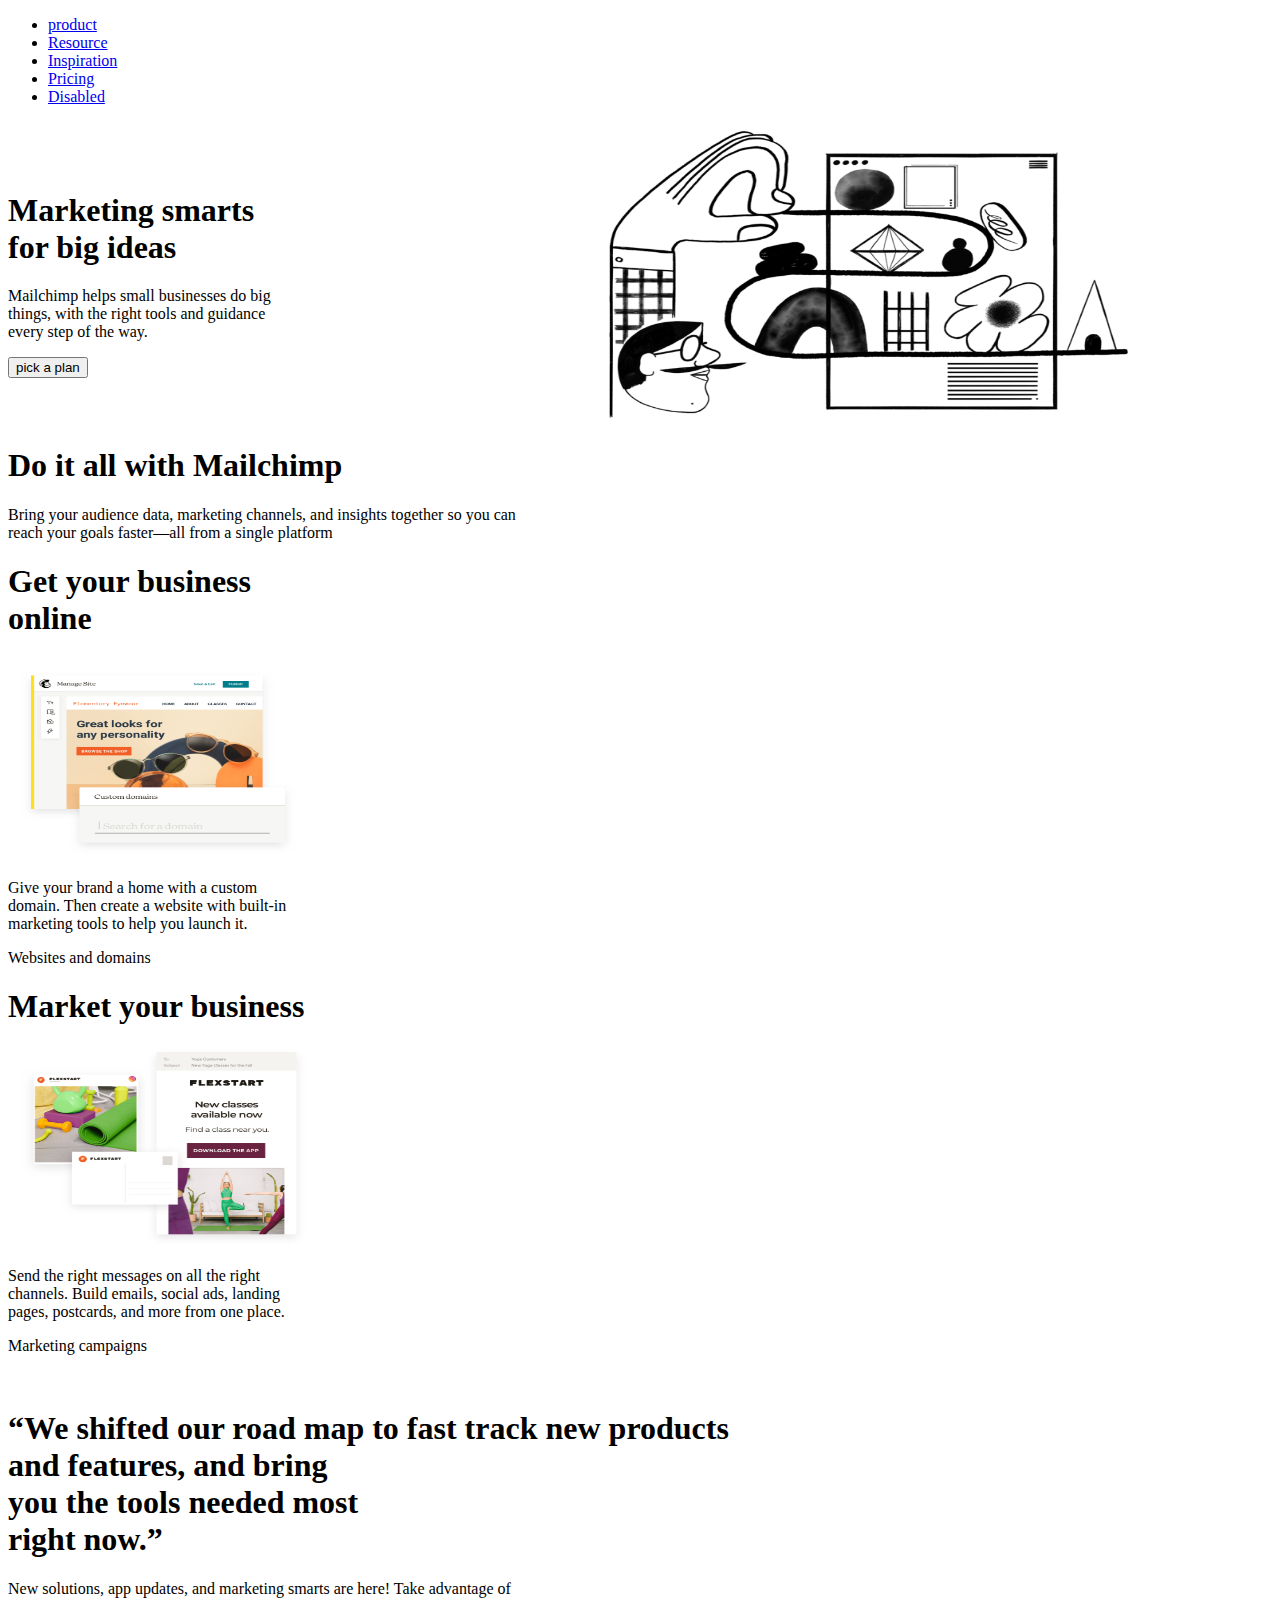
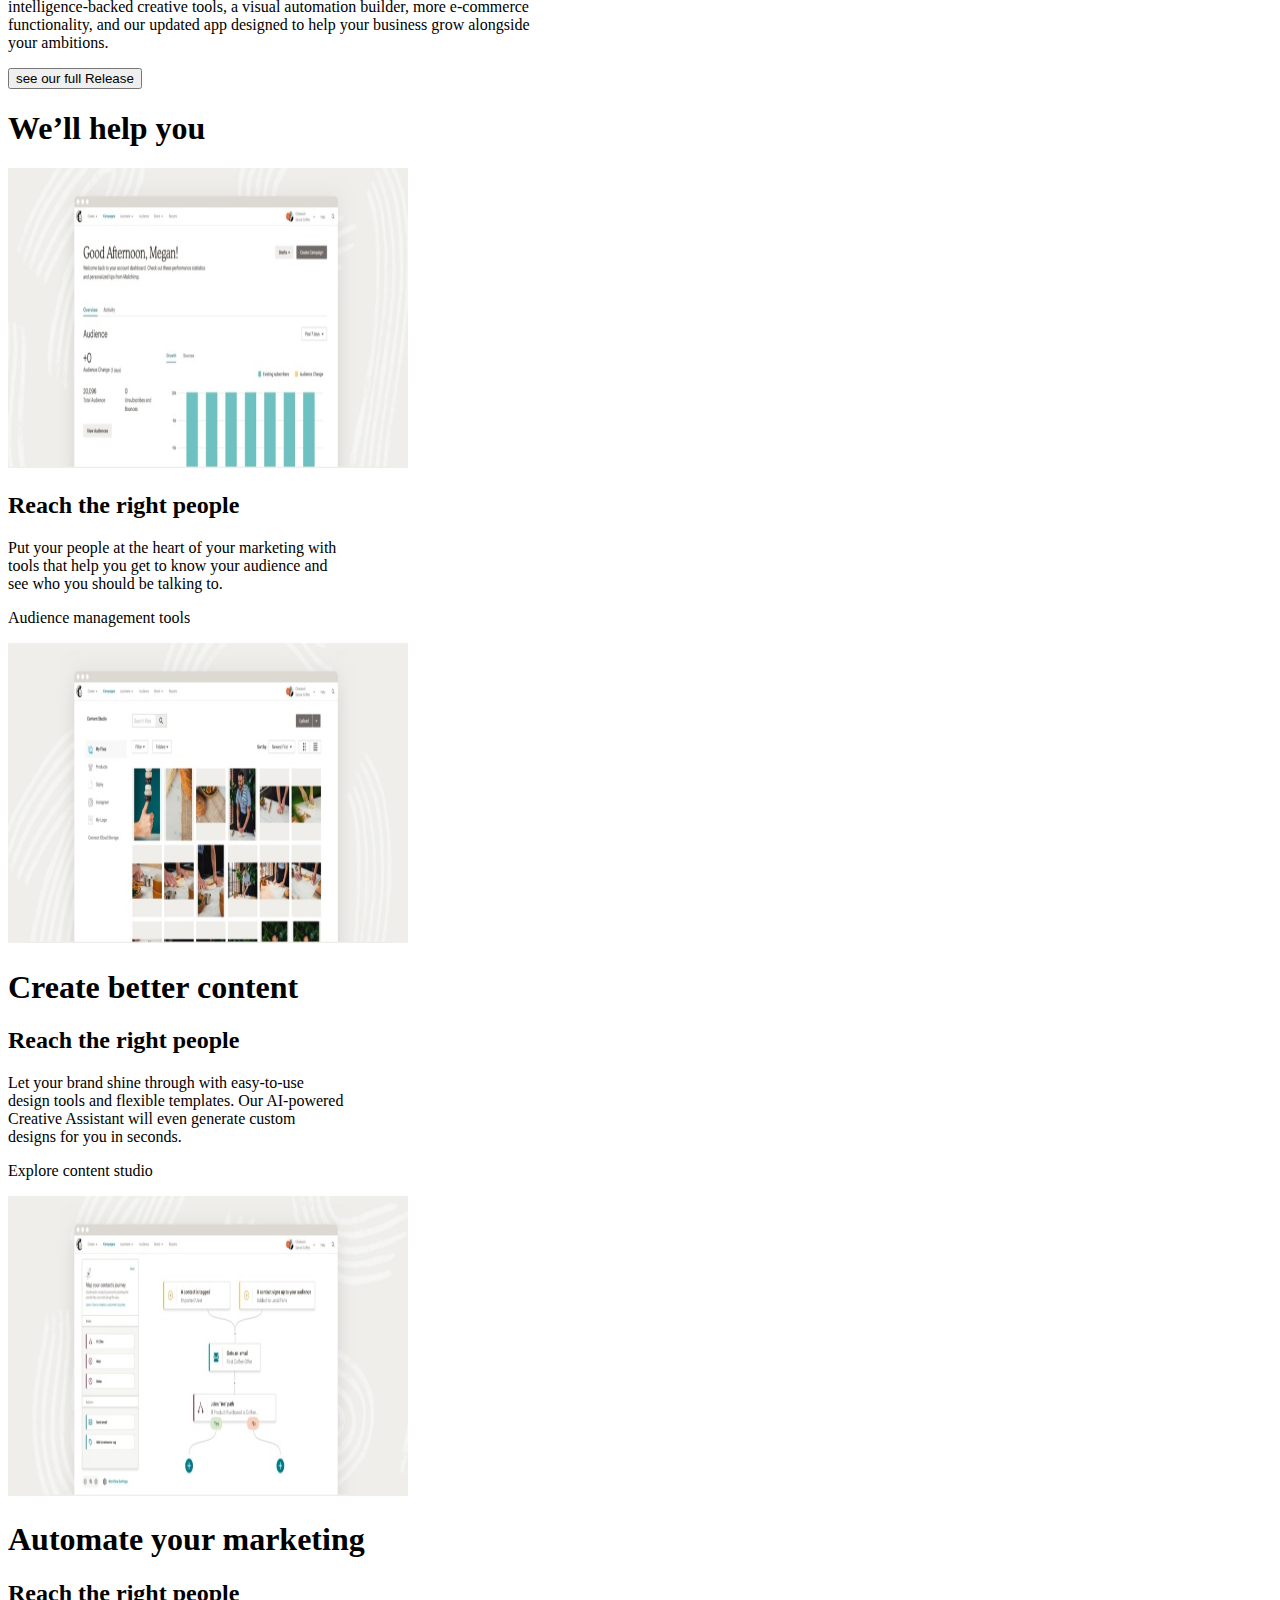
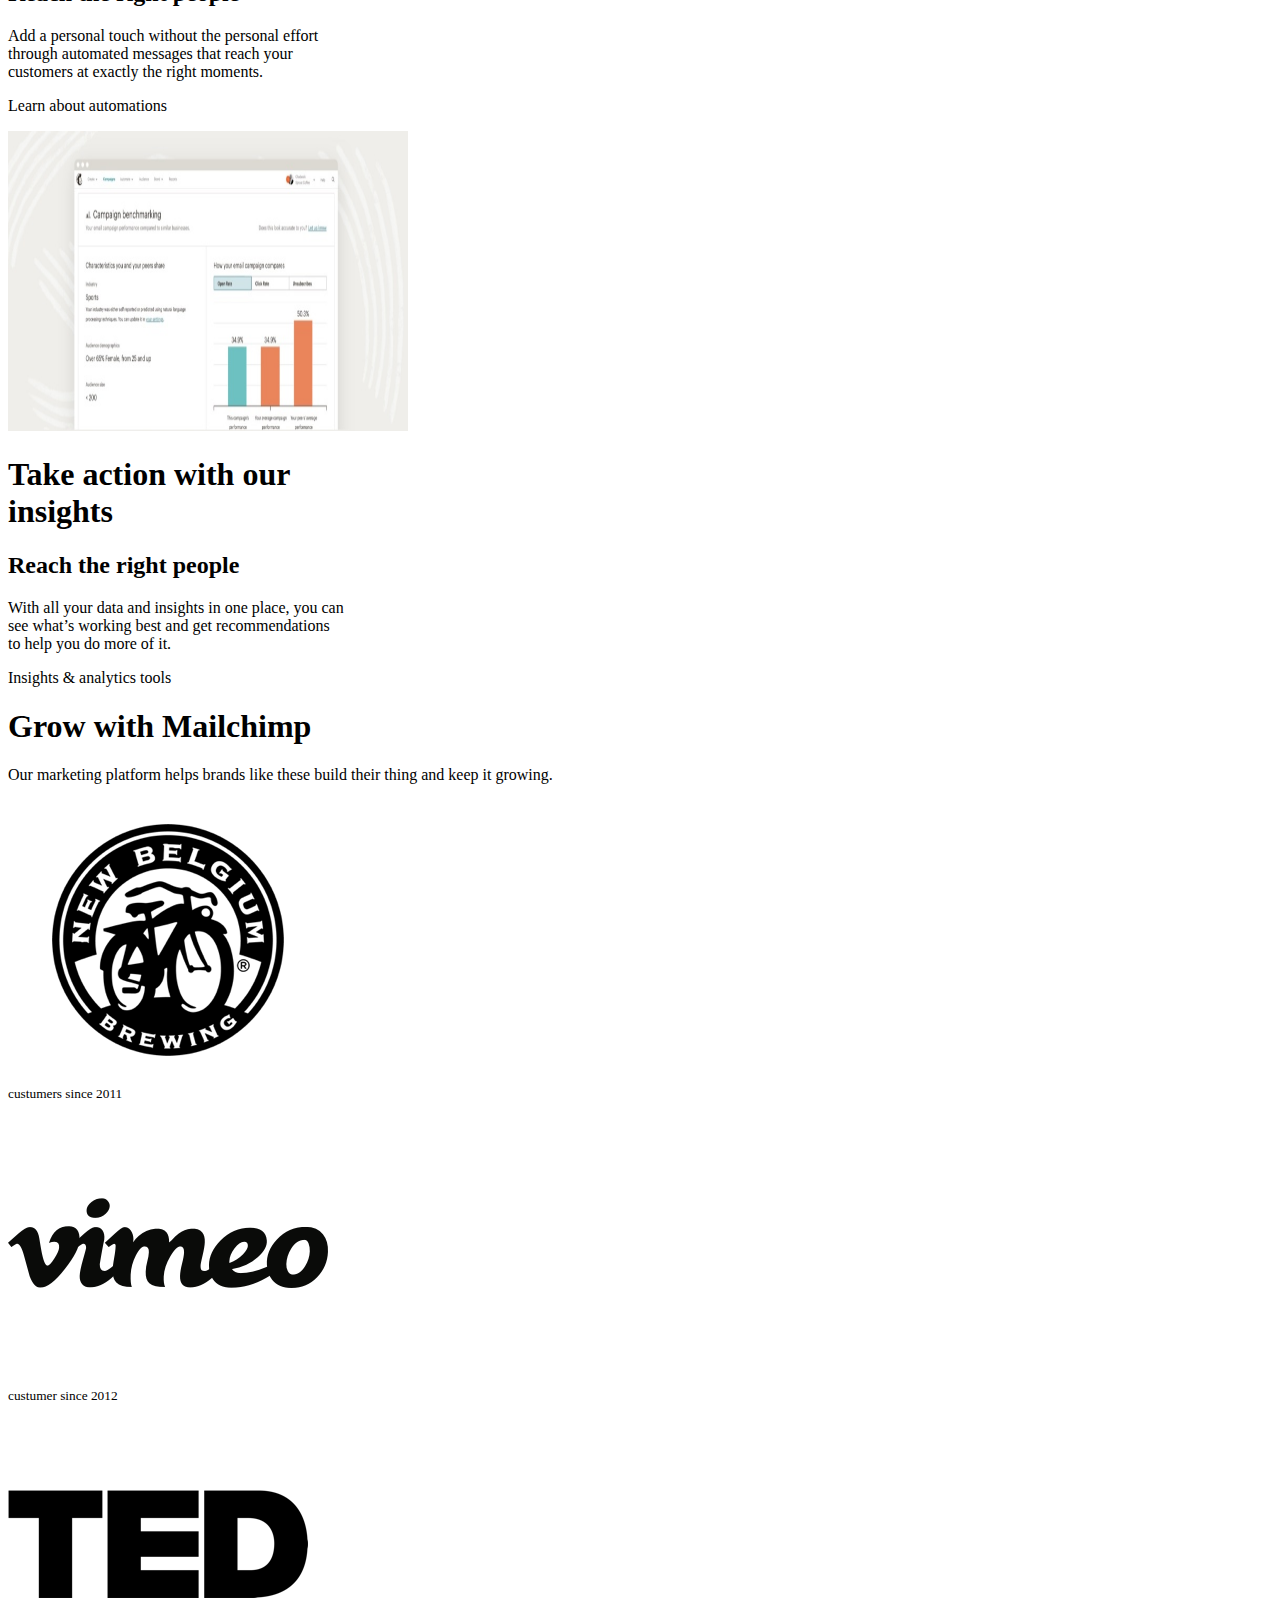
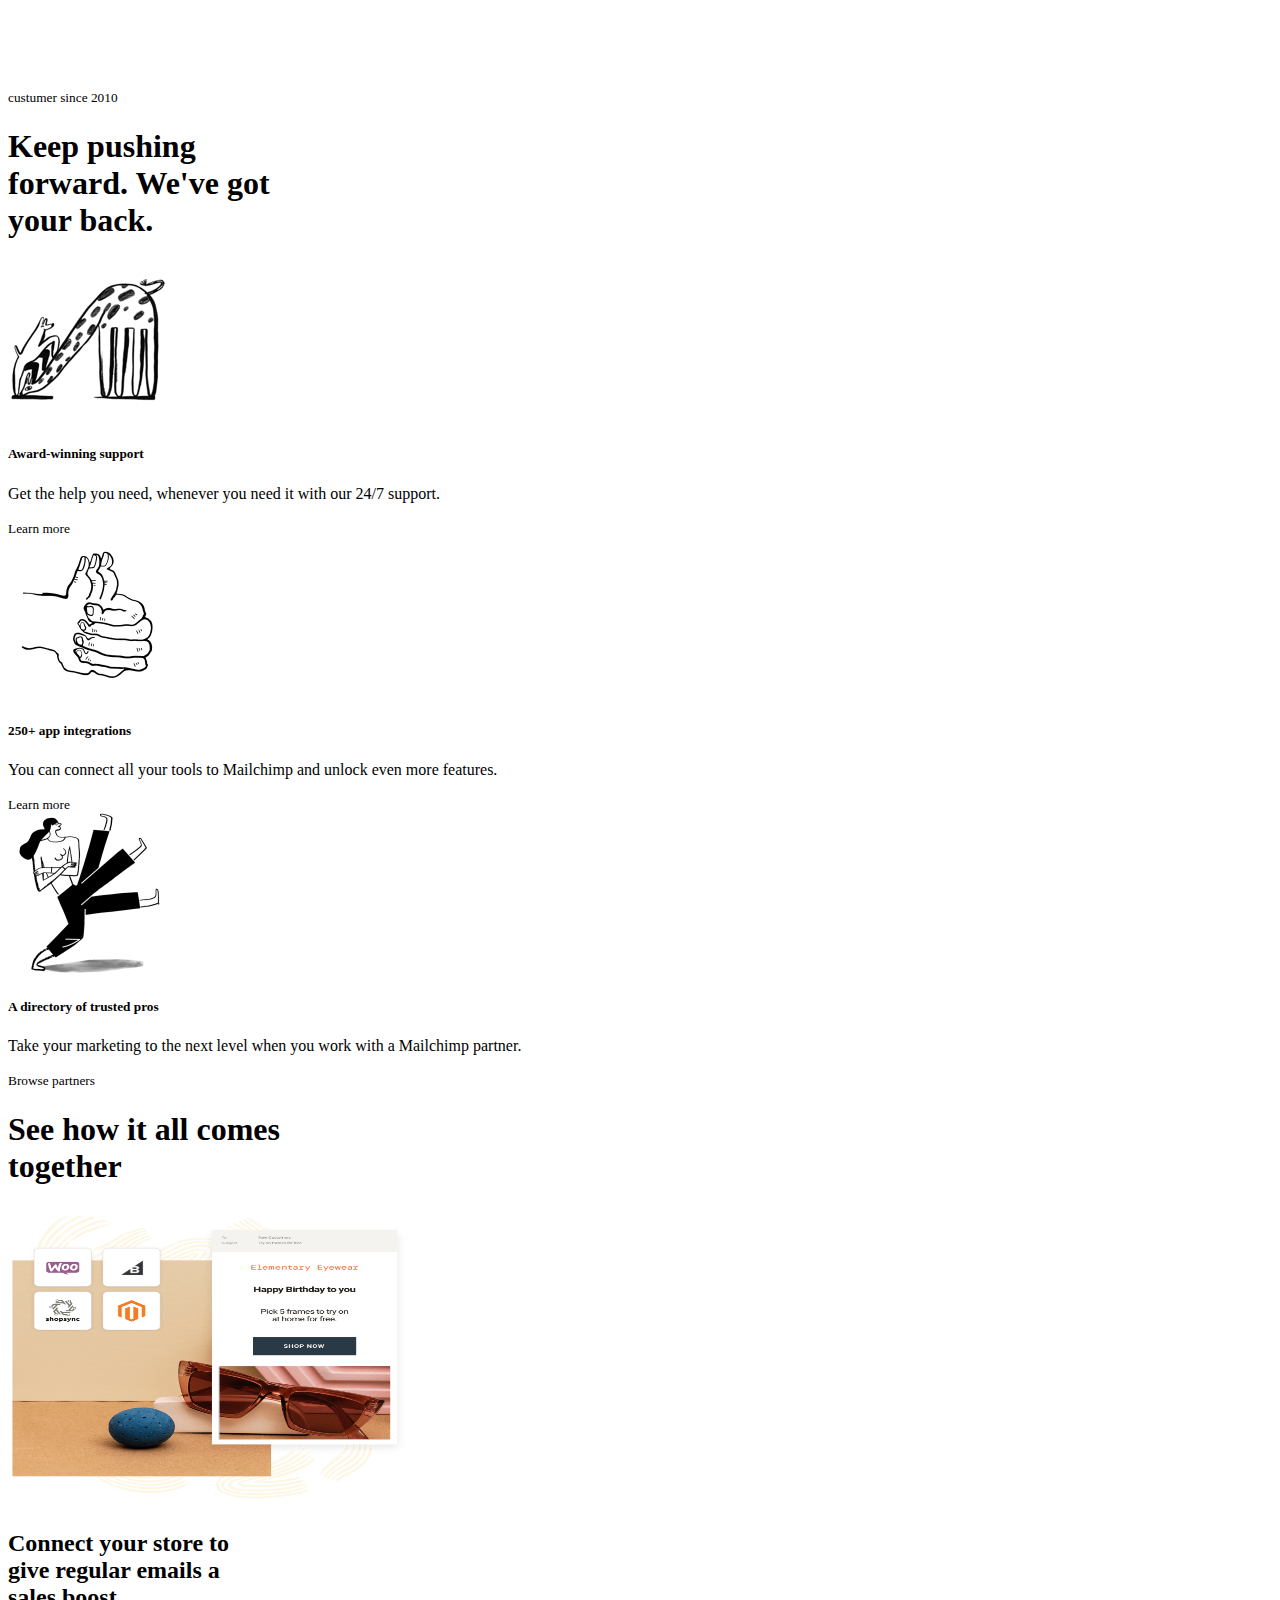
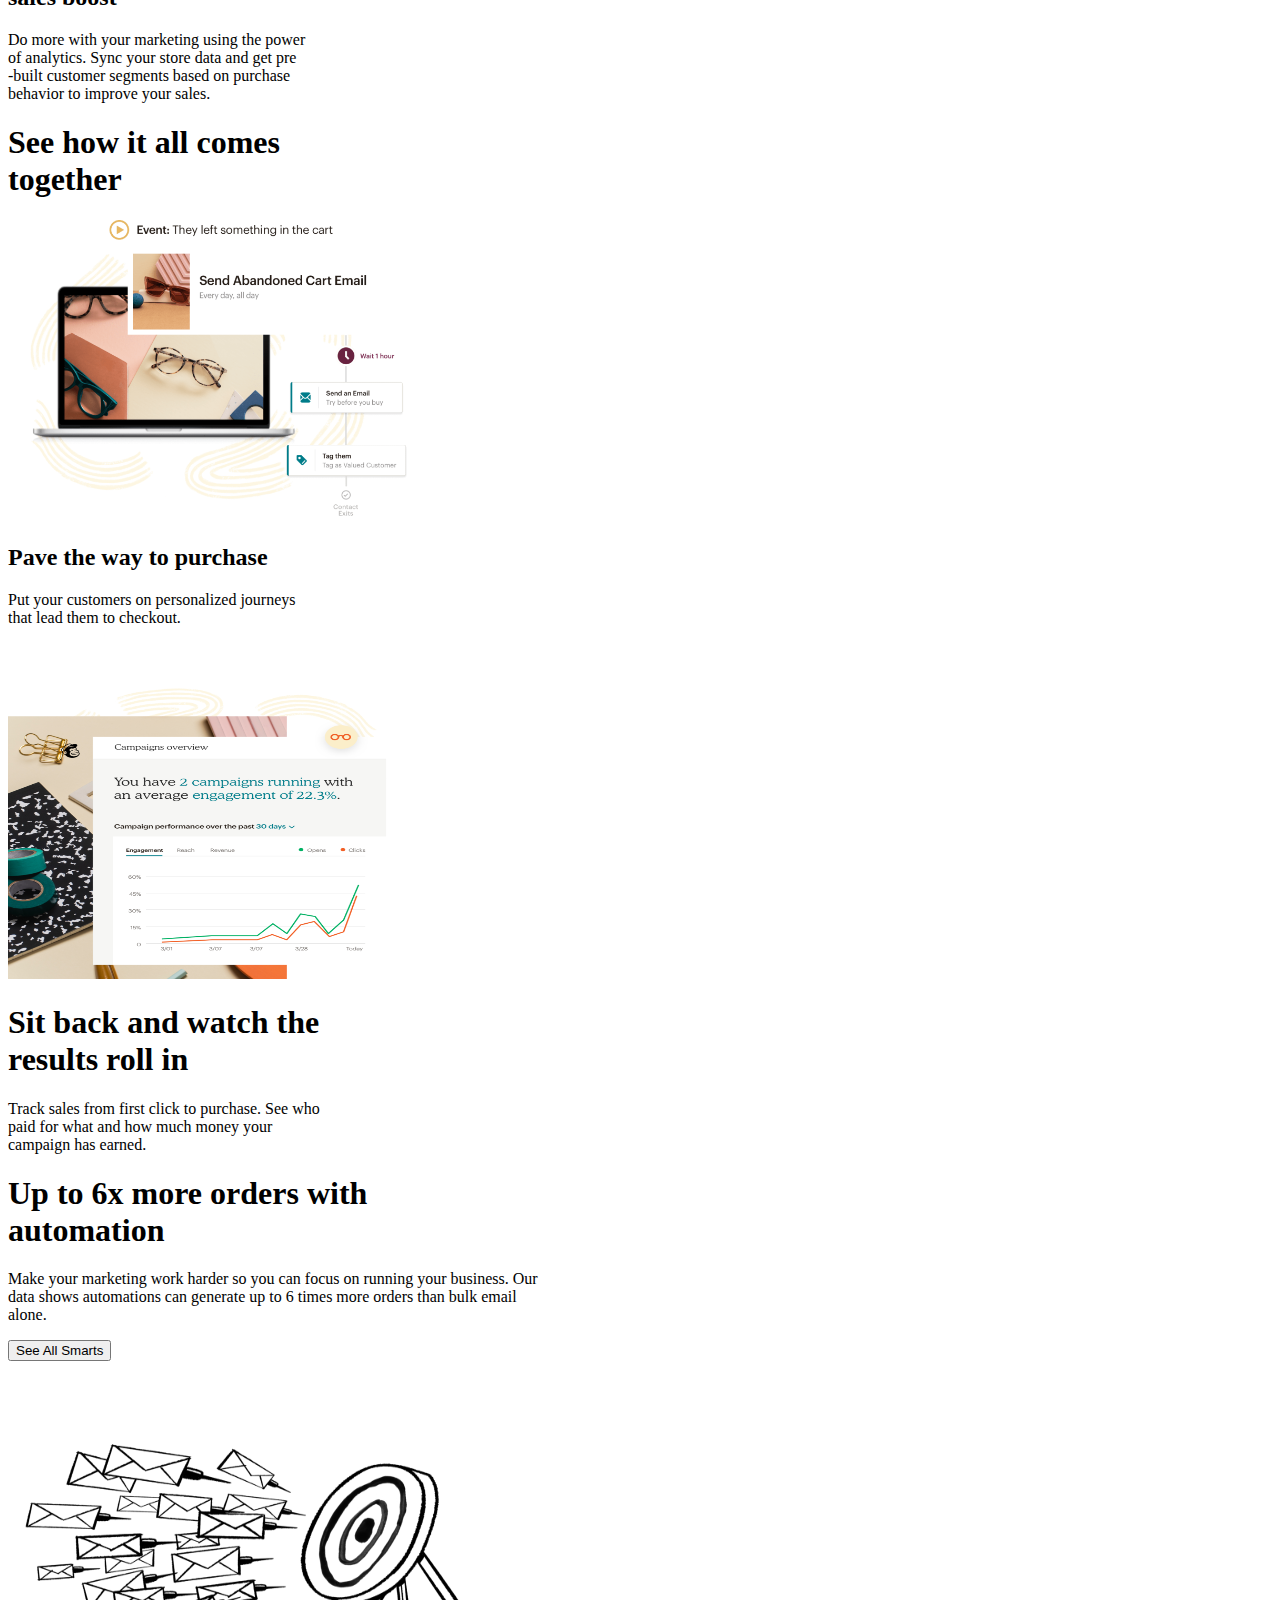
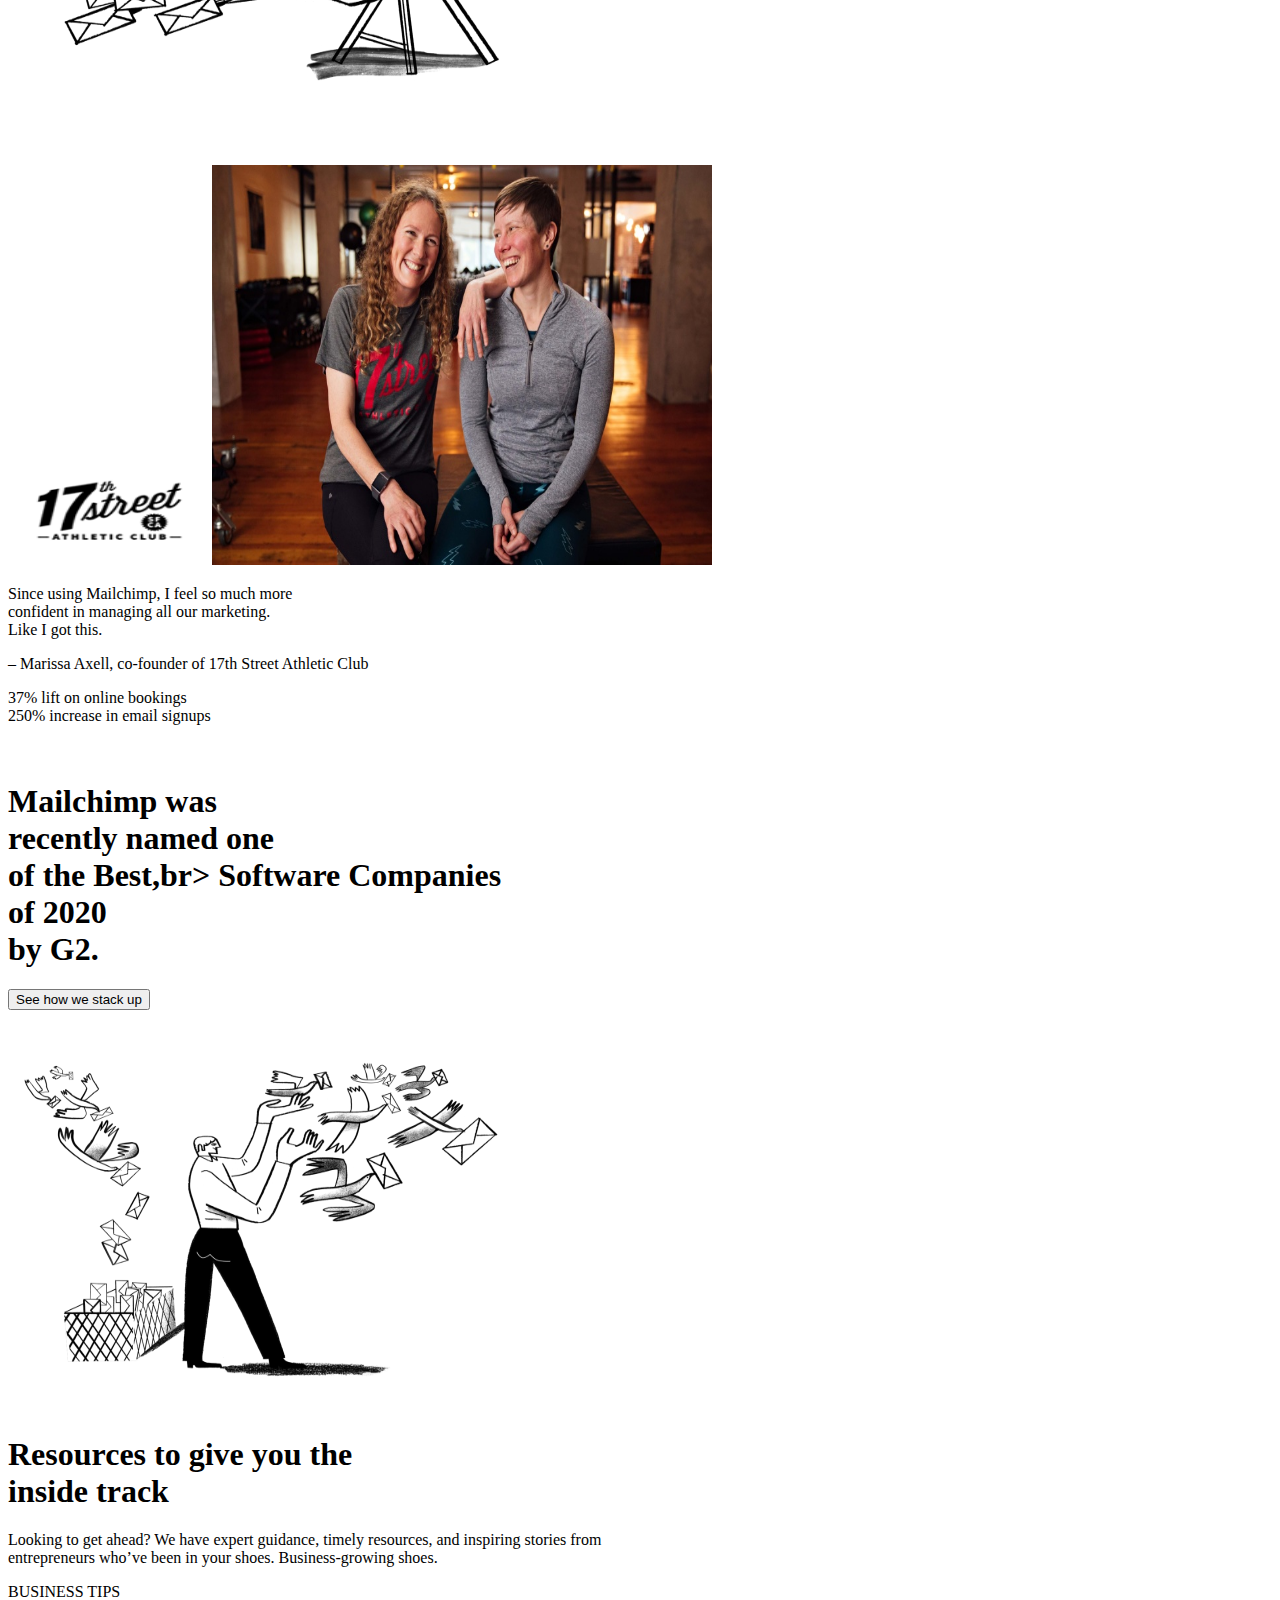
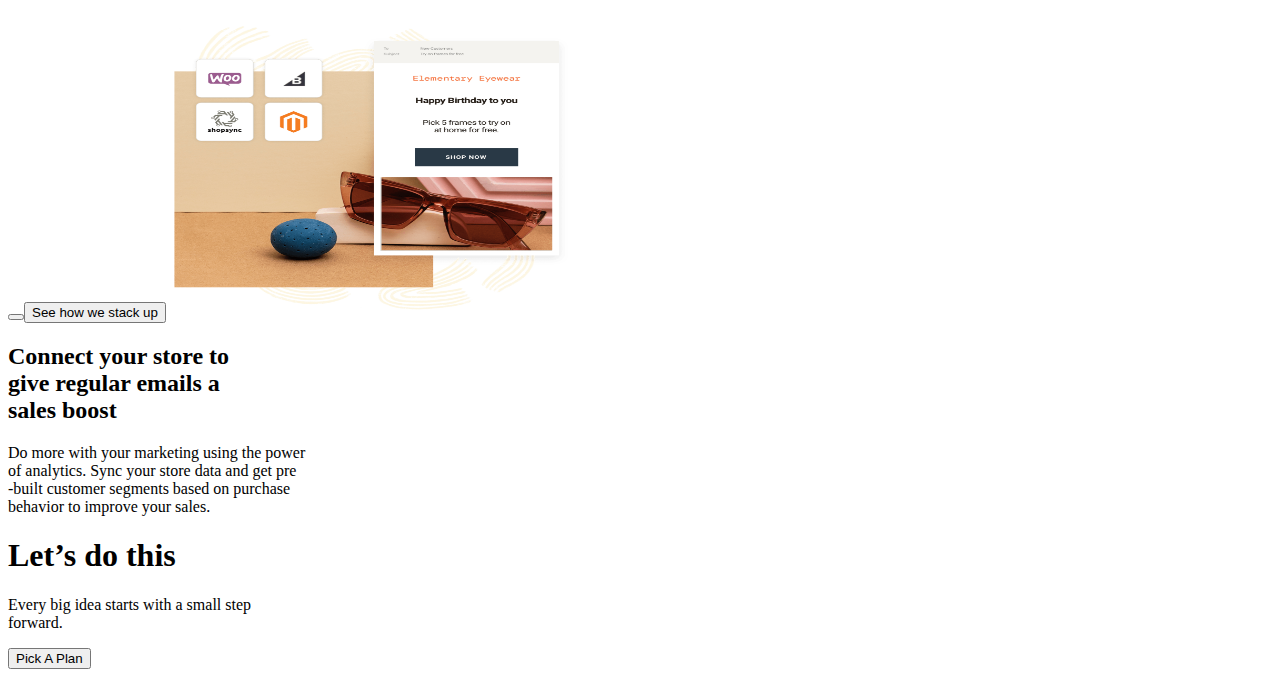
==== cute.html @ 7e8766d4 "initial commit" ====
<!DOCTYPE html>
<html lang="en">
<head>
  <meta charset="UTF-8">
  <meta name="viewport" content="width=device-width, initial-scale=1.0">
  <title>mailchimp</title>
  <link rel="stylesheet" href="style.css">
  <link rel="stylesheet" href="https://cdn.jsdelivr.net/npm/bootstrap@4.5.3/dist/css/bootstrap.min.css" integrity="sha384-TX8t27EcRE3e/ihU7zmQxVncDAy5uIKz4rEkgIXeMed4M0jlfIDPvg6uqKI2xXr2" crossorigin="anonymous">
</head>
<body><ul class="nav">
  <li class="nav-item">
    <a class="nav-link" href="#">product</a>
  </li>
  <li class="nav-item">
    <a class="nav-link" href="#">Resource</a>
  </li>
  <li class="nav-item">
    <a class="nav-link" href="#">Inspiration</a>
  </li>
  <li class="nav-item">
    <a class="nav-link" href="#">Pricing</a>
  </li>
  <li class="nav-item">
    <a class="nav-link disabled" href="#">Disabled</a>
  </li>
</ul>


  
<div class="jumbotron bg-warning marketing">
  
    <div class="market-content">
      <h1>Marketing smarts
        <br> for big ideas</h1>
        
      <p>Mailchimp helps small businesses do big<br>
         things, with the right tools and guidance<br>
          every step of the way.</p>
          <button type="button" class="btn btn-info">pick a plan</button>
    </div>

        <div class="market-img">
          <img src="./img/pic 1.png" width="300" height="200" class="float-rights">
        </div>
  
</div>

<div class="jumbotron text-center">
  <h1 class="display-4">Do it all with Mailchimp</h1>
  <p>Bring your audience data, marketing channels, and insights together so you can<br>
     reach your goals faster—all from a single platform</p>
 
</div>

<div class="jumbotron jumbotron-fluid">
  <div class="container">
    <h1 class="display-4">Get your business
      <br> online</h1>
      <img src="./img/pic3.png" width="300" height="200" class="float-right">
    <p>Give your brand a home with a custom<br>
     domain. Then create a website with built-in<br>
      marketing tools to help you launch it.</p>
      <p class="text-warning">Websites and domains</p>


  </div>
</div>

<div class="jumbotron jumbotron-fluid">
  <div class="container">
    <h1 class="display-4">Market your business </h1>
      <img src="./img/pic 4.png" width="300" height="200" class="float-right">
    <p>Send the right messages on all the right<br>
       channels. Build emails, social ads, landing<br>
        pages, postcards, and more from one place.</p>
      <p class="text-warning">Marketing campaigns</p>
      <br>

      <div class="jumbotron jumbotron-fluid text-center">
        <div class="container">
          <h1>“We shifted our road map
             to fast track new products<br>
              and features, and bring<br>
               you the tools needed most<br>
                right now.”</h1>
          <p>New solutions, app updates, and marketing smarts are here! Take advantage of<br> 
            intelligence-backed creative tools, a visual automation builder, more e-commerce<br>
             functionality, and our updated app designed to help your business grow alongside<br>
              your ambitions.</p>
              <button type="button" class="btn btn-info">see our full Release</button>
        </div>
      </div>

      <div class="jumbotron jumbotron-fluid">
        <div class="container">
          <h1 class="display-4">We’ll help you</h1>
          <img src="./img/pic5.jpg" width="400" height="300" class="float-left">
          <h2>Reach the right people</h2>
          <p>Put your people at the heart of your marketing with<br>
             tools that help you get to know your audience and<br>
              see who you should be talking to.</p>
              <p class="text-info">Audience management tools</p>
          
        </div>
      </div>

      

        <div class="jumbotron jumbotron-fluid">
          <div class="container">
            <img src="./img/pic7.jpg" width="400" height="300" class="float-left">
            <h1 class="display-4">Create better content</h1>
            
            <h2>Reach the right people</h2>
            <p>Let your brand shine through with easy-to-use<br>
               design tools and flexible templates. Our AI-powered<br> 
               Creative Assistant will even generate custom<br>
                designs for you in seconds.</p>
                <p class="text-info">Explore content studio</p>
            
          </div>
          </div>

          <div class="jumbotron jumbotron-fluid">
            <div class="container">
              <img src="./img/pic8.jpg" width="400" height="300" class="float-left">
              <h1 class="display-4">Automate your marketing</h1>
              
              <h2>Reach the right people</h2>
              <p>Add a personal touch without the personal effort<br> 
                through automated messages that reach your<br>
                 customers at exactly the right moments.</p>
                  <p class="text-info">Learn about automations</p>
              
            </div>
            </div>
            
          <div class="jumbotron jumbotron-fluid">
            <div class="container">
              <img src="./img/pic9.jpg" width="400" height="300" class="float-left">
              <h1>Take action with our<br>
                 insights</h1>
              
              <h2>Reach the right people</h2>
              <p>With all your data and insights in one place, you can<br>
                 see what’s working best and get recommendations<br>
                  to help you do more of it.</p>
                  <p class="text-info">Insights & analytics tools</p>
              
            </div>
            </div>

            <div class="jumbotron jumbotron-fluid text-center">
              <div class="container">
                <h1>Grow with Mailchimp</h1>
        
             <p class="lead">Our marketing platform helps brands like these build their thing and keep it growing.</p>
               
            <div class="card-group">
              <div class="card">
                <img src="./img/pic10.png" class="card-img-top">
               
                <div class="card-footer">
                  <small class="text-muted">custumers since 2011</small>
                </div>
              </div>
              <div class="card">
                <img src="./img/pic11.png" class="card-img-top">
                
                <div class="card-footer">
                  <small class="text-muted">custumer since 2012</small>
                </div>
              </div>
              <div class="card">
                <img src="./img/pic12.png" class="card-img-top">
               
                <div class="card-footer">
                  <small class="text-muted">custumer since 2010</small>
                </div>
              </div>
            </div>

            <div class="jumbotron jumbotron-fluid text-center">
              <div class="container">
                <h1 class="display-4">Keep pushing<br>
                   forward. We've got<br>
                    your back.</h1>
        
            <div class="card-group">
              <div class="card">
                <img src="./img/pic13.png" class="card-img-top">
                <div class="card-body">
                  <h5 class="card-title">Award-winning support</h5>
                  <p class="card-text">Get the help you need, whenever you need it with our 24/7 support.</p>
                </div>
                <div class="card-footer">
                  <small class="text-muted">Learn more</small>
                </div>
              </div>
              <div class="card">
                <img src="./img/pic14.png" class="card-img-top">
                <div class="card-body">
                  <h5 class="card-title">250+ app integrations</h5>
                  <p class="card-text">You can connect all your tools to Mailchimp and unlock even more features.</p>
                </div>
                <div class="card-footer">
                  <small class="text-muted">Learn more</small>
                </div>
              </div>
              <div class="card">
                <img src="./img/pic15.png" class="card-img-top">
                <div class="card-body">
                  <h5 class="card-title">A directory of trusted pros</h5>
                  <p class="card-text">Take your marketing to the next level when you work with a Mailchimp partner.</p>
                </div>
                <div class="card-footer">
                  <small class="text-muted">Browse partners</small>
                </div>
              </div>
            </div>

            <div class="jumbotron jumbotron-fluid">
              <div class="container">
                <h1 class="display-4">See how it all comes<br>
                   together</h1>
                <img src="./img/pic16.png" width="400" height="300" class="float-left">
                <h2>Connect your store to<br>
                   give regular emails a<br>
                    sales boost</h2>
                <p>Do more with your marketing using the power<br>
                   of analytics. Sync your store data and get pre<br>
                   -built customer segments based on purchase<br>
                    behavior to improve your sales.</p>
                   
                
              </div>
            </div>

            <div class="jumbotron jumbotron-fluid">
              <div class="container">
                <h1 class="display-4">See how it all comes<br>
                   together</h1>
                <img src="./img/pic17.png" width="400" height="300" class="float-right">
                <h2>Pave the way to purchase</h2>
                <p>Put your customers on personalized journeys<br>
                   that lead them to checkout.</p>
                   
                
              </div>
            </div>
            <br>
            <br>

            <div class="jumbotron jumbotron-fluid">
              <div class="container">
                <img src="./img/pic18.png" width="400" height="300" class="float-left">
                <h1>Sit back and watch the<br>
                   results roll in</h1>
                
                
                <p>Track sales from first click to purchase. See who<br>
                   paid for what and how much money your<br>
                    campaign has earned.</p>
                   
                
              </div>
            </div>

            <div class="jumbotron jumbotron-fluid text-center">
              <div class="container">
                <h1>Up to 6x more orders with<br>
                   automation</h1>
                <p>Make your marketing work harder so you can focus on running your business. Our<br>
                   data shows automations can generate up to 6 times more orders than bulk email<br>
                    alone.</p>
                    <button type="button" class="btn btn-info">See All Smarts</button>
                    <br>
                    <img src="./img/pic19.png" width="500" height="400" class="float-center">
              </div>
            </div>

            <div class="jumbotron jumbotron-fluid text-center">
              <div class="container">
                <img src="./img/pic21.png" width="200" height="100" class="float-left">
                <img src="./img/pic20.jpg" width="500" height="400" class="float-right">
                <p>Since using Mailchimp, I feel so much more<br> 
                  confident in managing all our marketing.<br>
                   Like I got this.
                </p>
                <p class="lead">– Marissa Axell, co-founder of 17th Street Athletic Club</p>
               <div>
                <span>37%
                  lift on online bookings</span>
               </div>
               
                  <span>250%
                    increase in email signups</span>
                  
                    
              </div>
            </div>
            <br>
            <br>

            
            <div class="jumbotron jumbotron-fluid text-center">
              <div class="container">
                <h1>Mailchimp was<br>
                   recently named one<br>
                    of the Best,br>
                     Software Companies<br>
                      of 2020<br>
                       by G2.</h1>
                
                    <button type="button" class="btn btn-info">See how we stack up</button>
                    <br>
                    <img src="./img/pic22.png" width="500" height="400" class="float-center">
              </div>
            </div>

            
            <div class="jumbotron jumbotron-fluid text-center">
              <div class="container">
                <h1>Resources to give you the<br>
                   inside track</h1>
        
             <p class="">Looking to get ahead? We have expert guidance, timely resources, and inspiring stories from<br>
                entrepreneurs who’ve been in your shoes. Business-growing shoes.</p>

                <div class="jumbotron jumbotron-fluid">
                  <div class="container">
                    <p class="lead">BUSINESS TIPS</p>
                    
                    <button type="button" class="btn btn-info">
                      <button type="button" class="btn btn-info">See how we stack up</button></button>
                    <img src="./img/pic16.png" width="400" height="300" class="float-left">
                    <h2>Connect your store to<br>
                       give regular emails a<br>
                        sales boost</h2>
                    <p>Do more with your marketing using the power<br>
                       of analytics. Sync your store data and get pre<br>
                       -built customer segments based on purchase<br>
                        behavior to improve your sales.</p>
                       
                    
                  </div>
                </div>

                
      <div class="jumbotron jumbotron-fluid text-center bg-warning">
        <div class="container">
          <h1 class="display-4">Let’s do this</h1>
          <p>Every big idea starts with a small step<br>
             forward.</p>
              <button type="button" class="btn btn-info">Pick A Plan</button>
        </div>
      </div>

            
    






      

    

     

  




  <script src="https://code.jquery.com/jquery-3.5.1.slim.min.js" integrity="sha384-DfXdz2htPH0lsSSs5nCTpuj/zy4C+OGpamoFVy38MVBnE+IbbVYUew+OrCXaRkfj" crossorigin="anonymous"></script>
  <script src="https://cdn.jsdelivr.net/npm/popper.js@1.16.1/dist/umd/popper.min.js" integrity="sha384-9/reFTGAW83EW2RDu2S0VKaIzap3H66lZH81PoYlFhbGU+6BZp6G7niu735Sk7lN" crossorigin="anonymous"></script>
  <script src="https://cdn.jsdelivr.net/npm/bootstrap@4.5.3/dist/js/bootstrap.min.js" integrity="sha384-w1Q4orYjBQndcko6MimVbzY0tgp4pWB4lZ7lr30WKz0vr/aWKhXdBNmNb5D92v7s" crossorigin="anonymous"></script>
</body>
</html>
---- style.css ----
.marketing {
    display: flex;
    /* justify-content: center; */
    align-items: center;
}

.market-content {
    width: 40%;
    margin-right: 20px;
}

.market-img {
    width: 48%;

}

.market-img img {
    width: 100%;
    height: 300px;
}
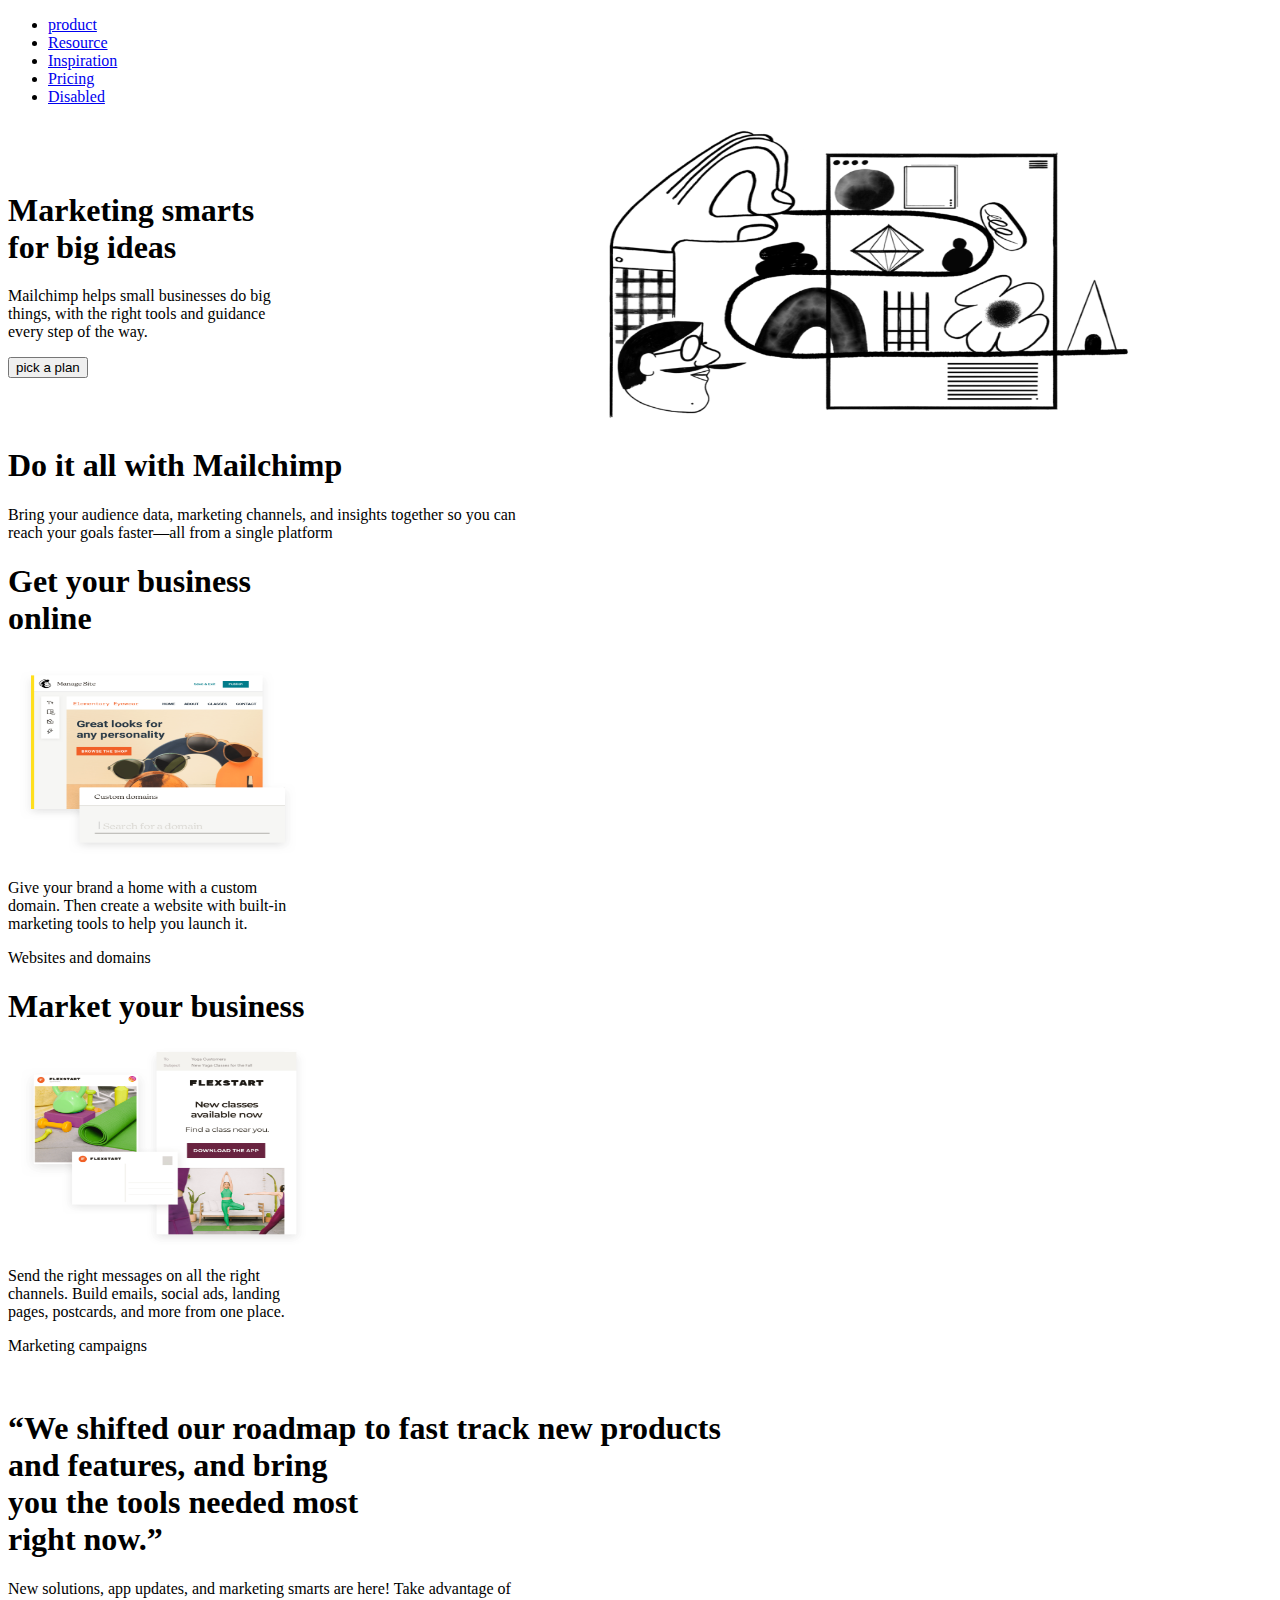
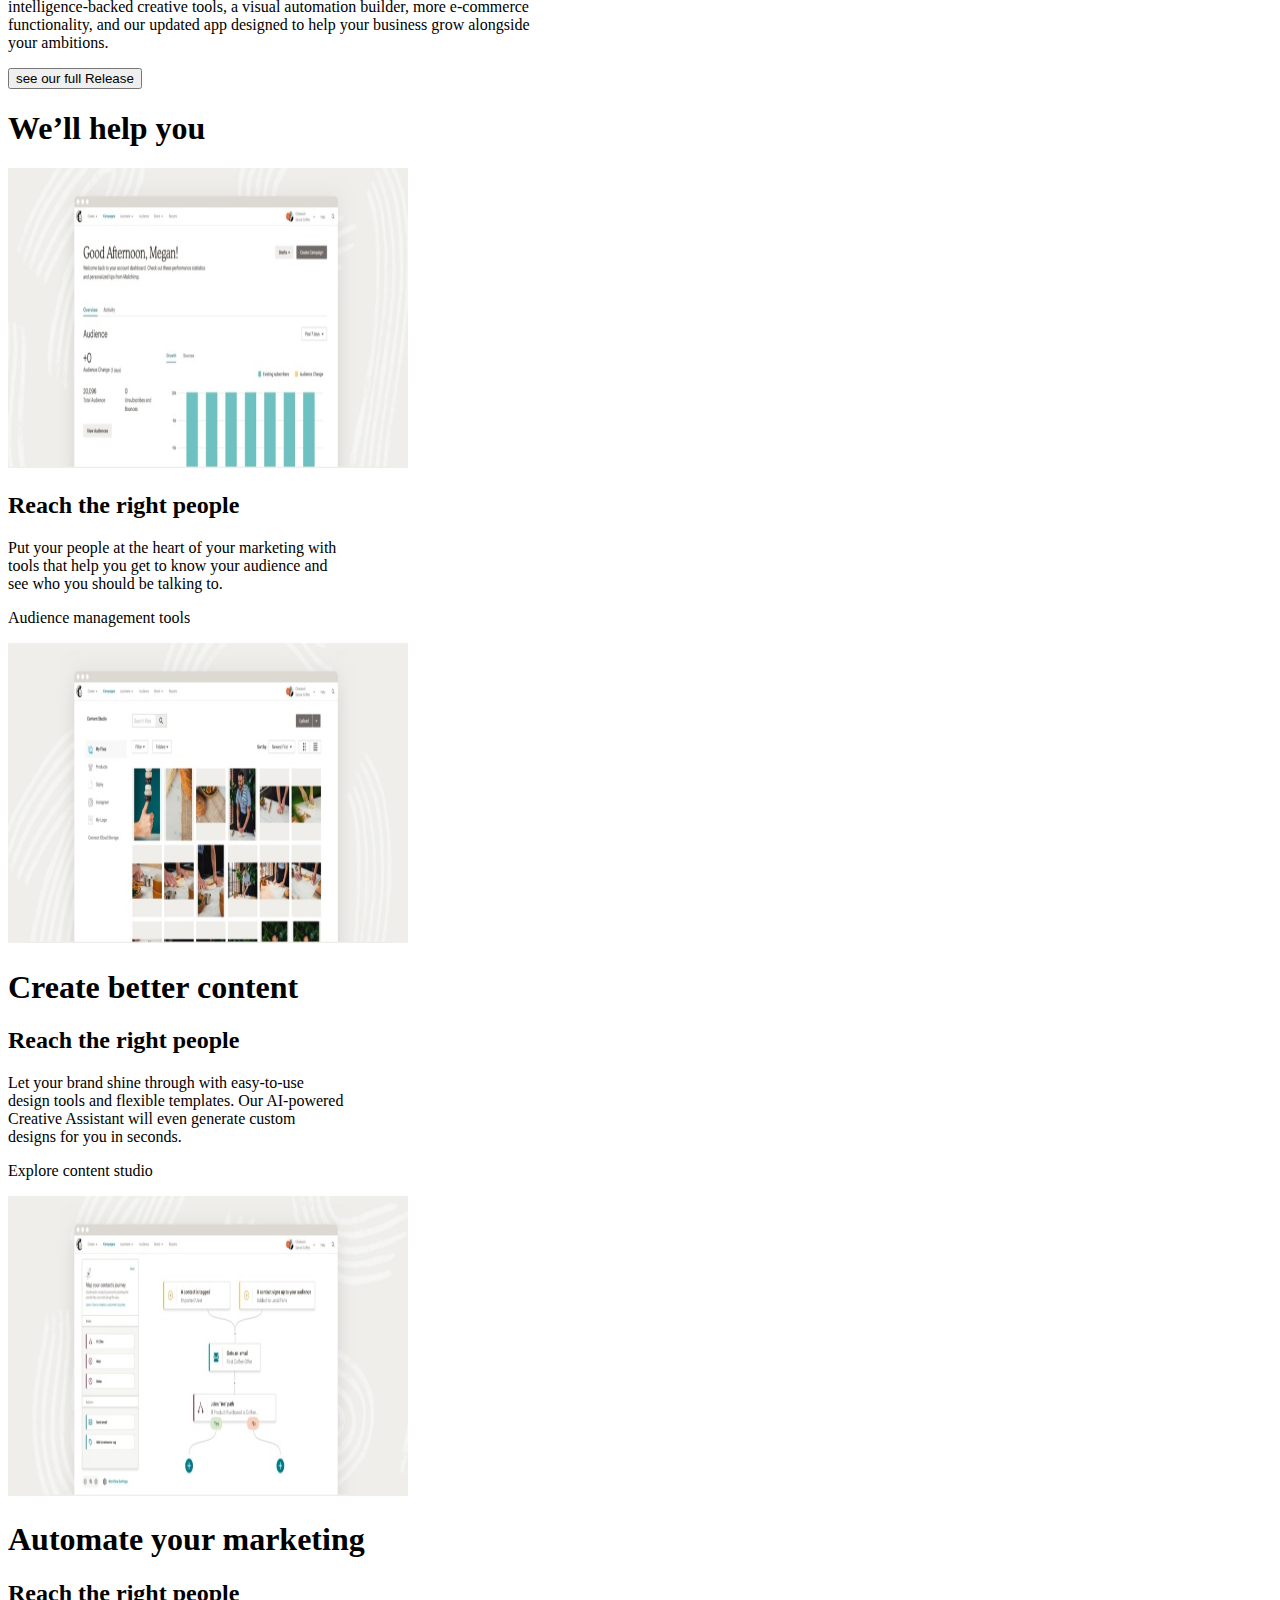
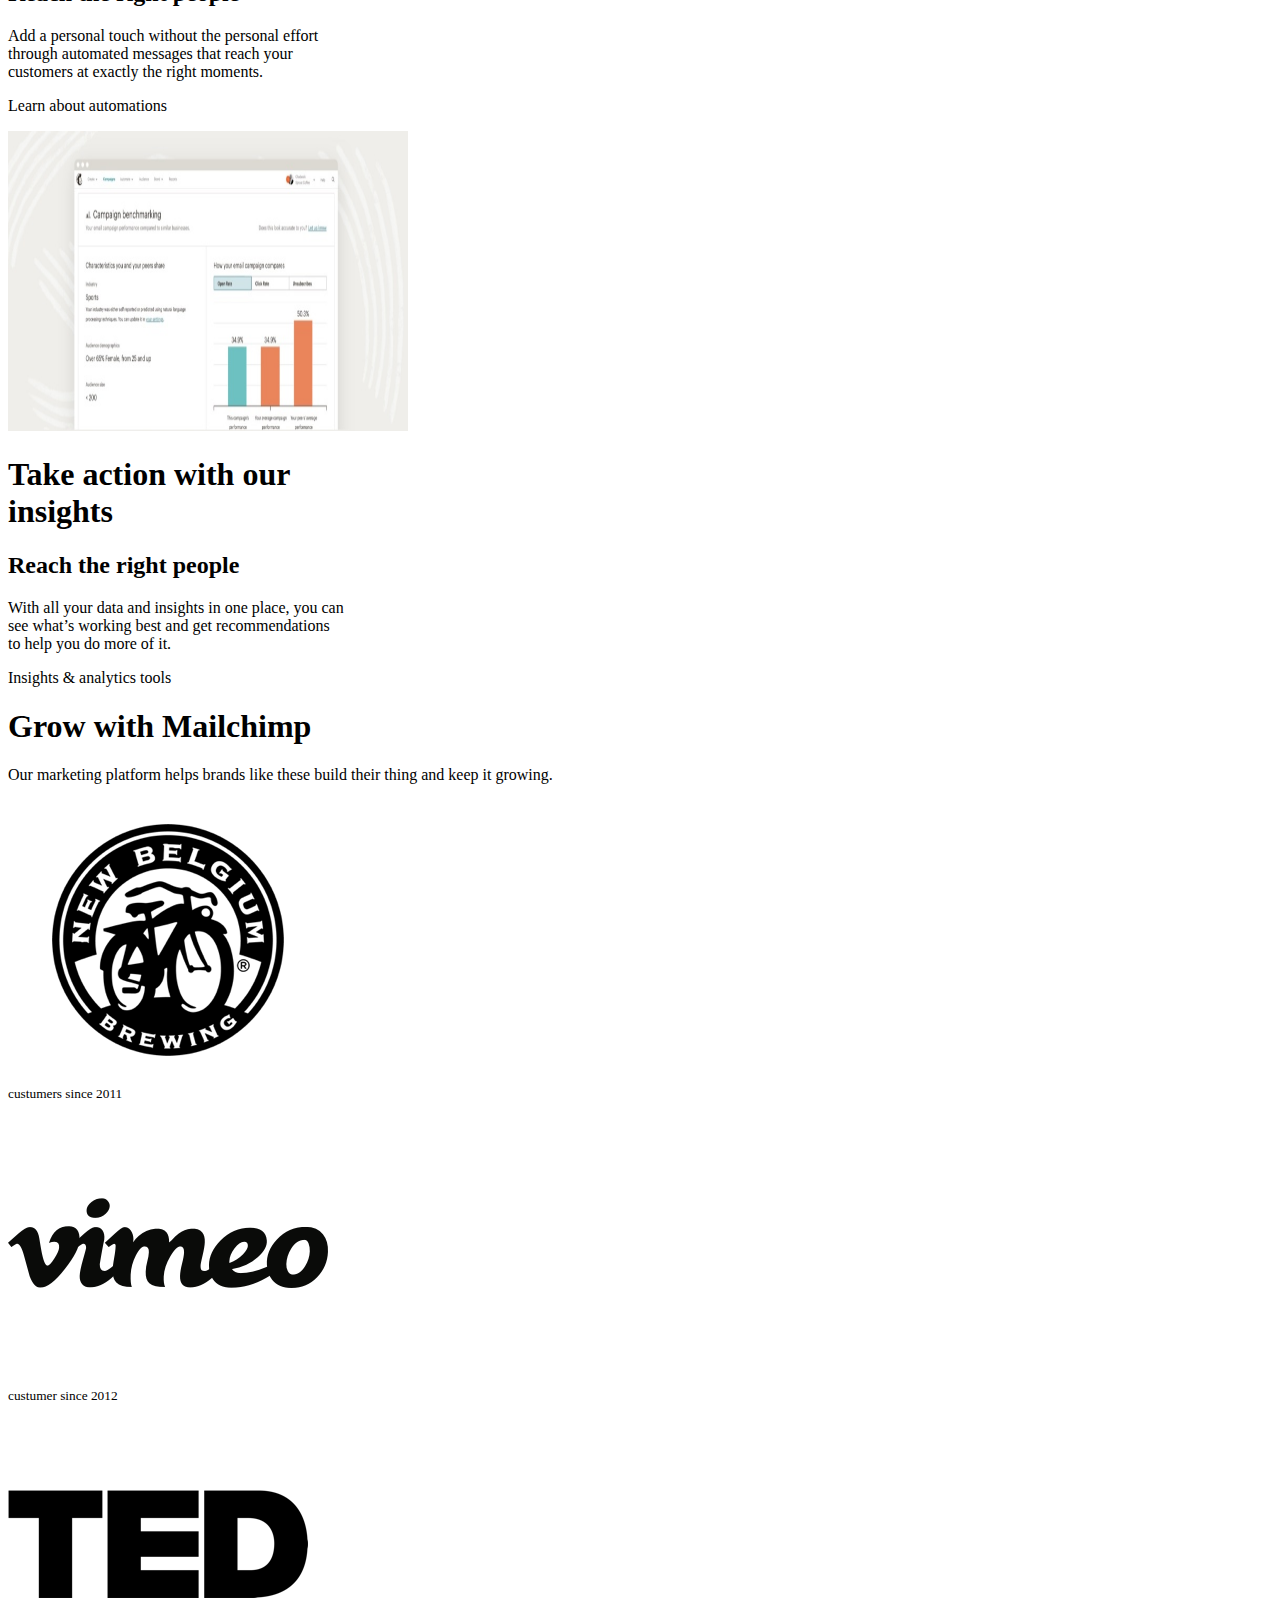
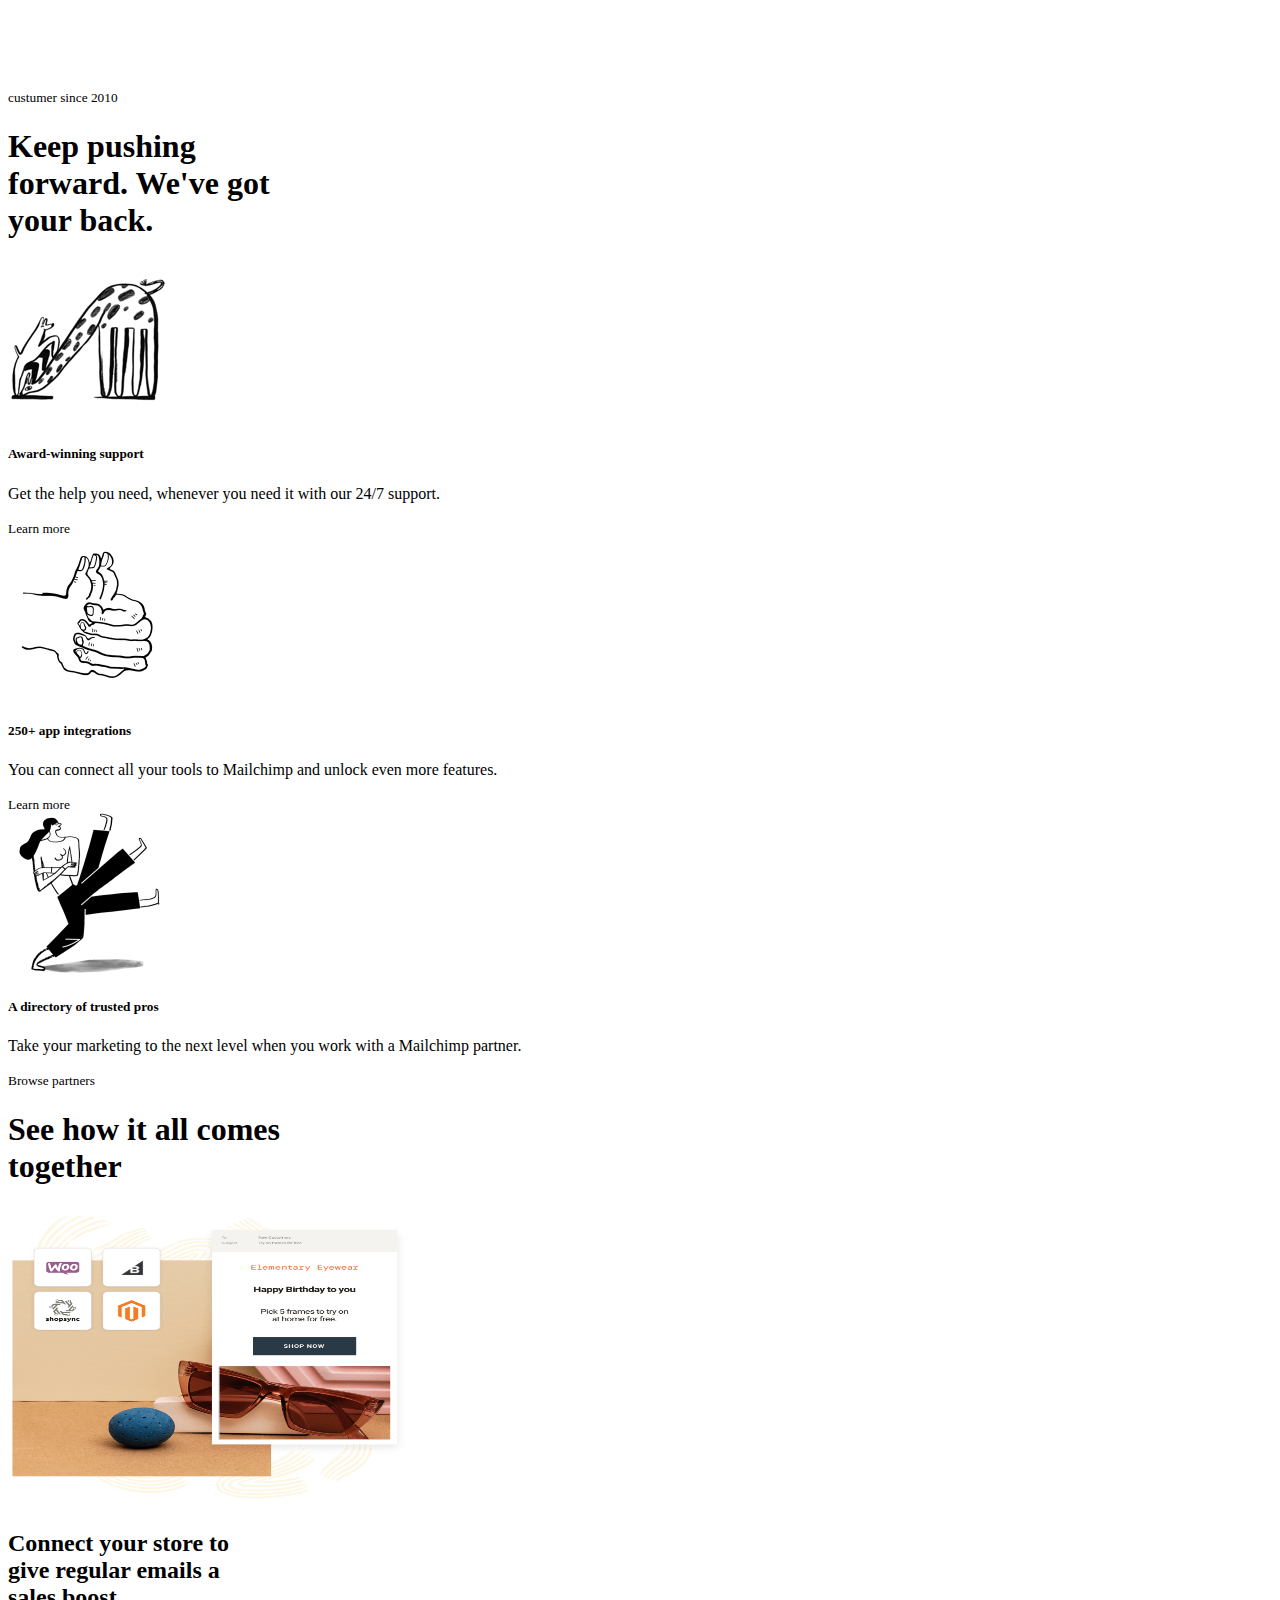
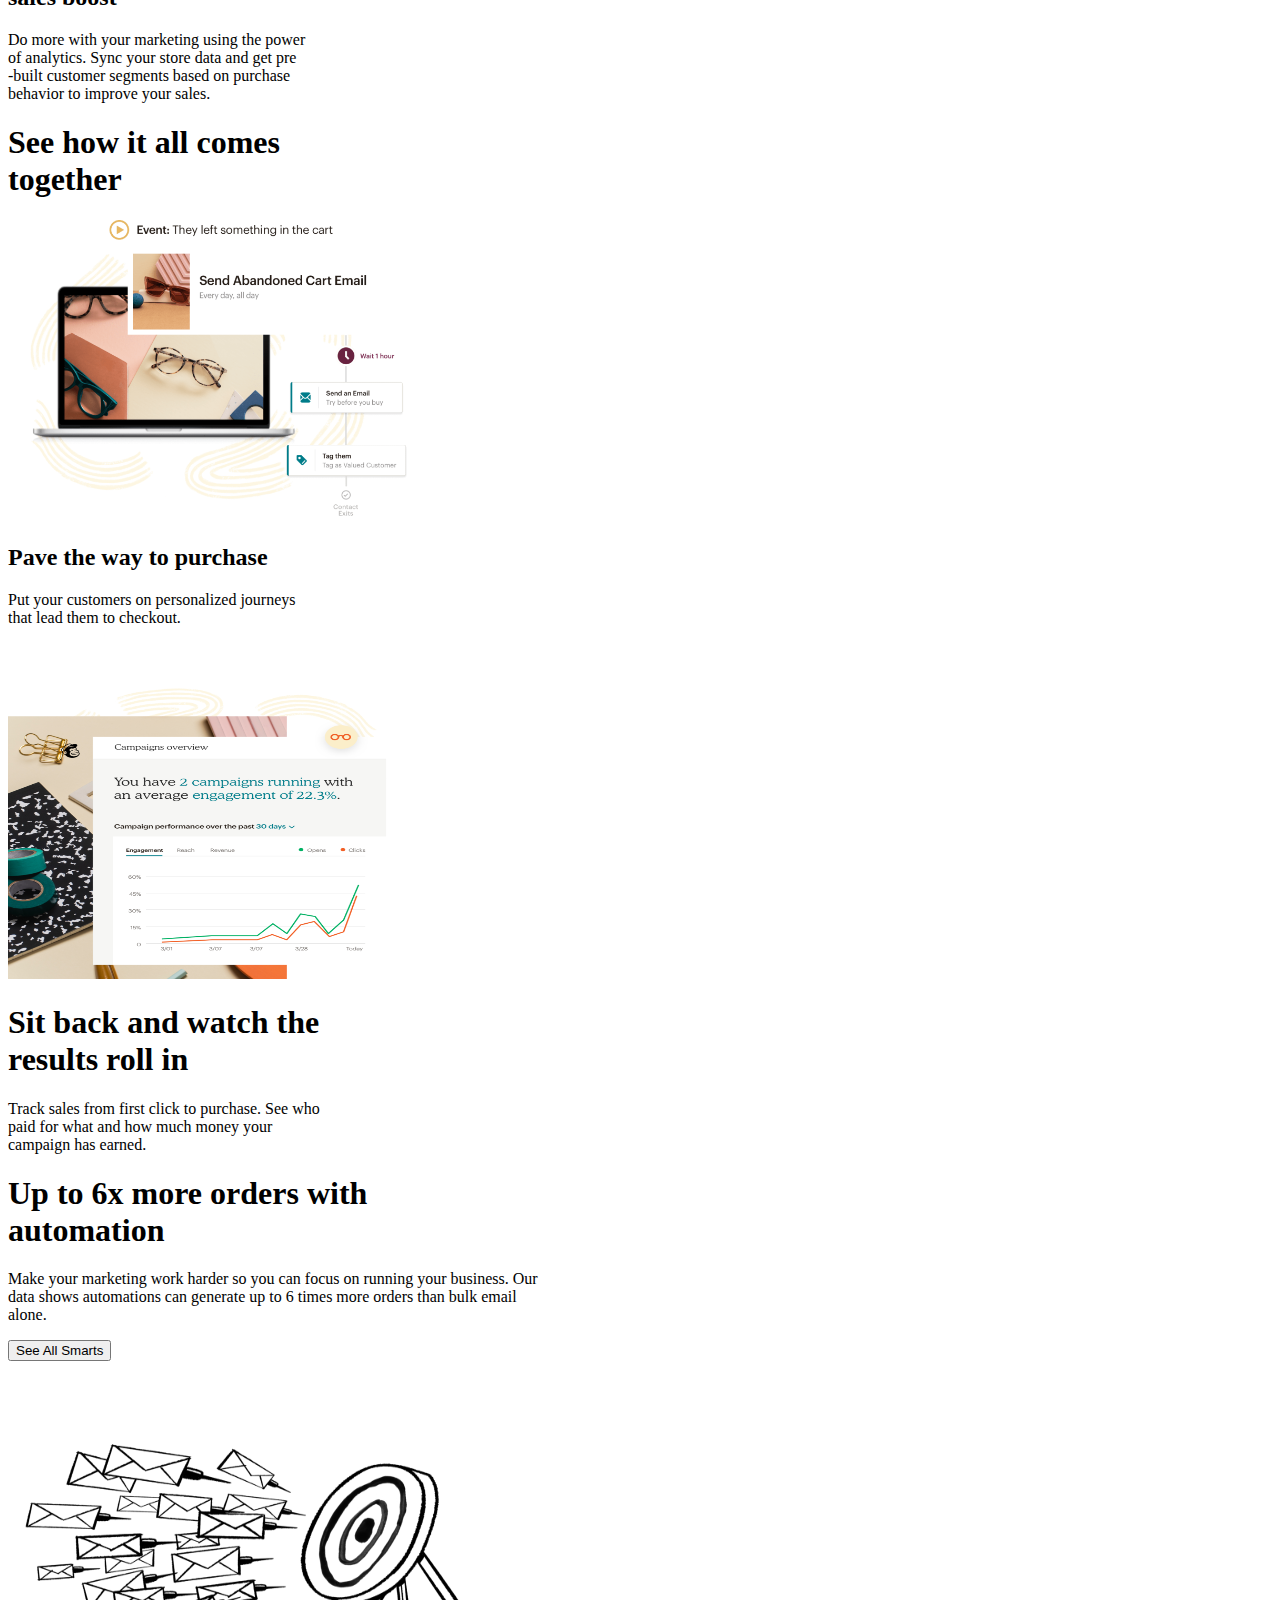
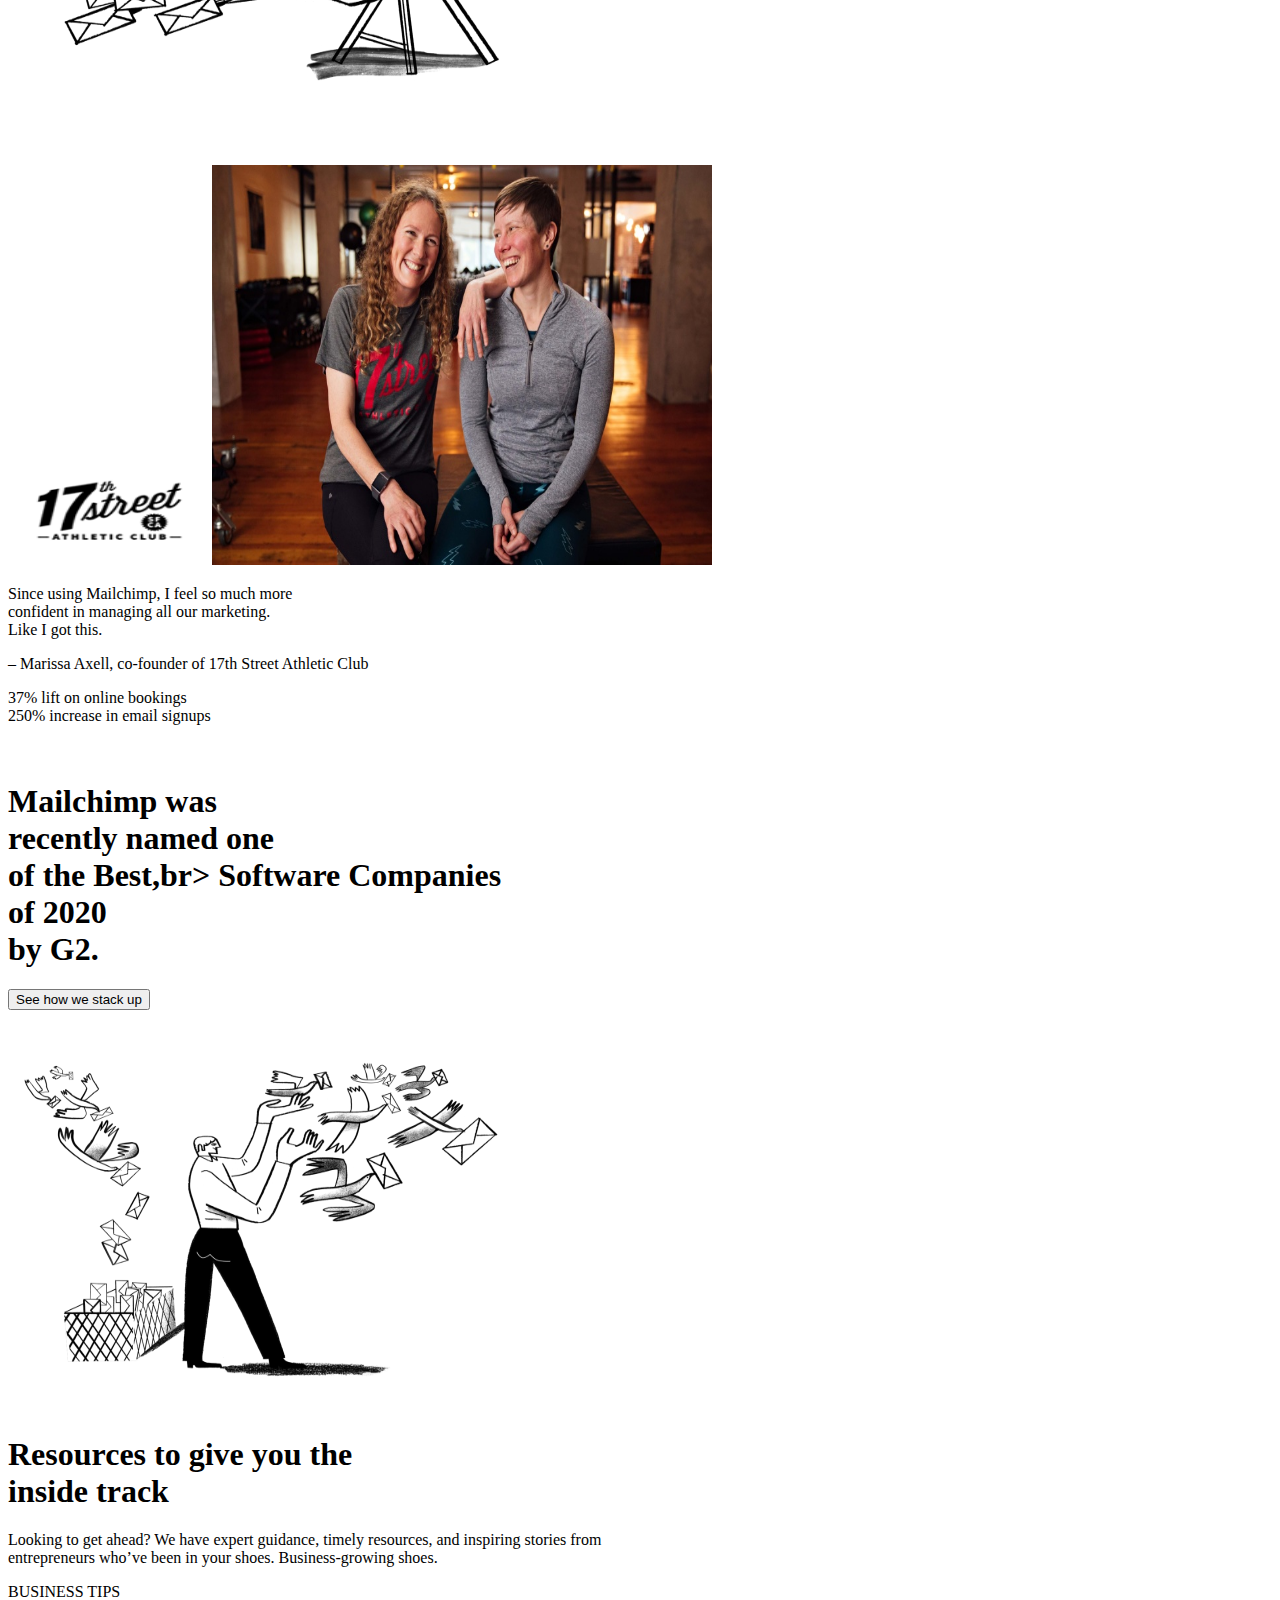
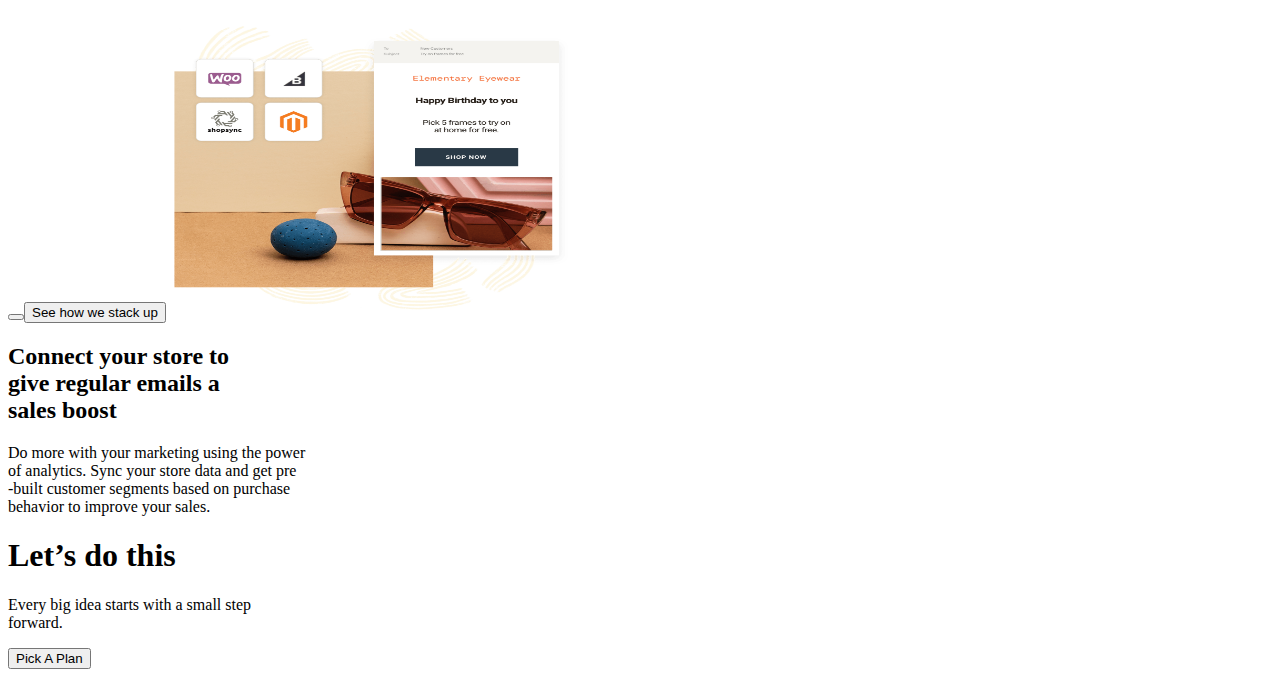
==== commit c64db35c: "renamed road map to roadmap" ====
--- a/cute.html
+++ b/cute.html
@@ -78,7 +78,7 @@
 
       <div class="jumbotron jumbotron-fluid text-center">
         <div class="container">
-          <h1>“We shifted our road map
+          <h1>“We shifted our roadmap
              to fast track new products<br>
               and features, and bring<br>
                you the tools needed most<br>
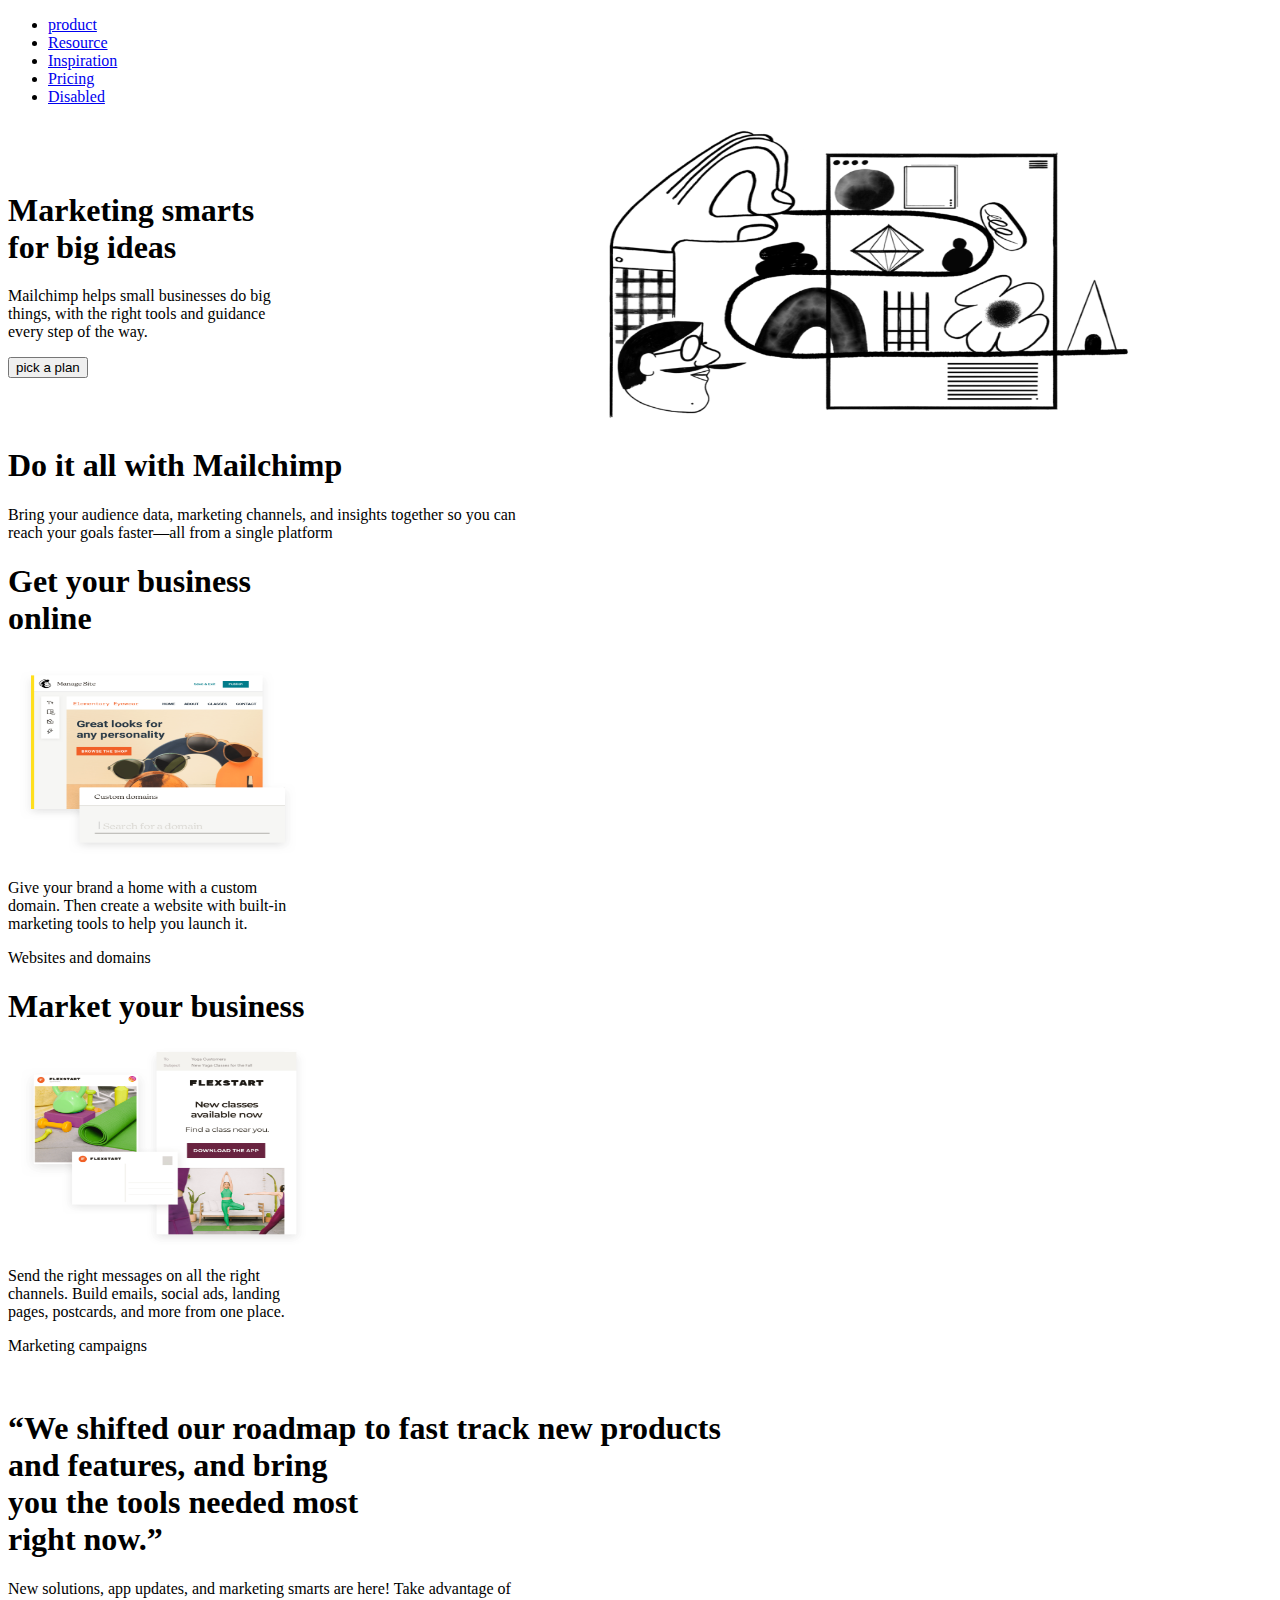
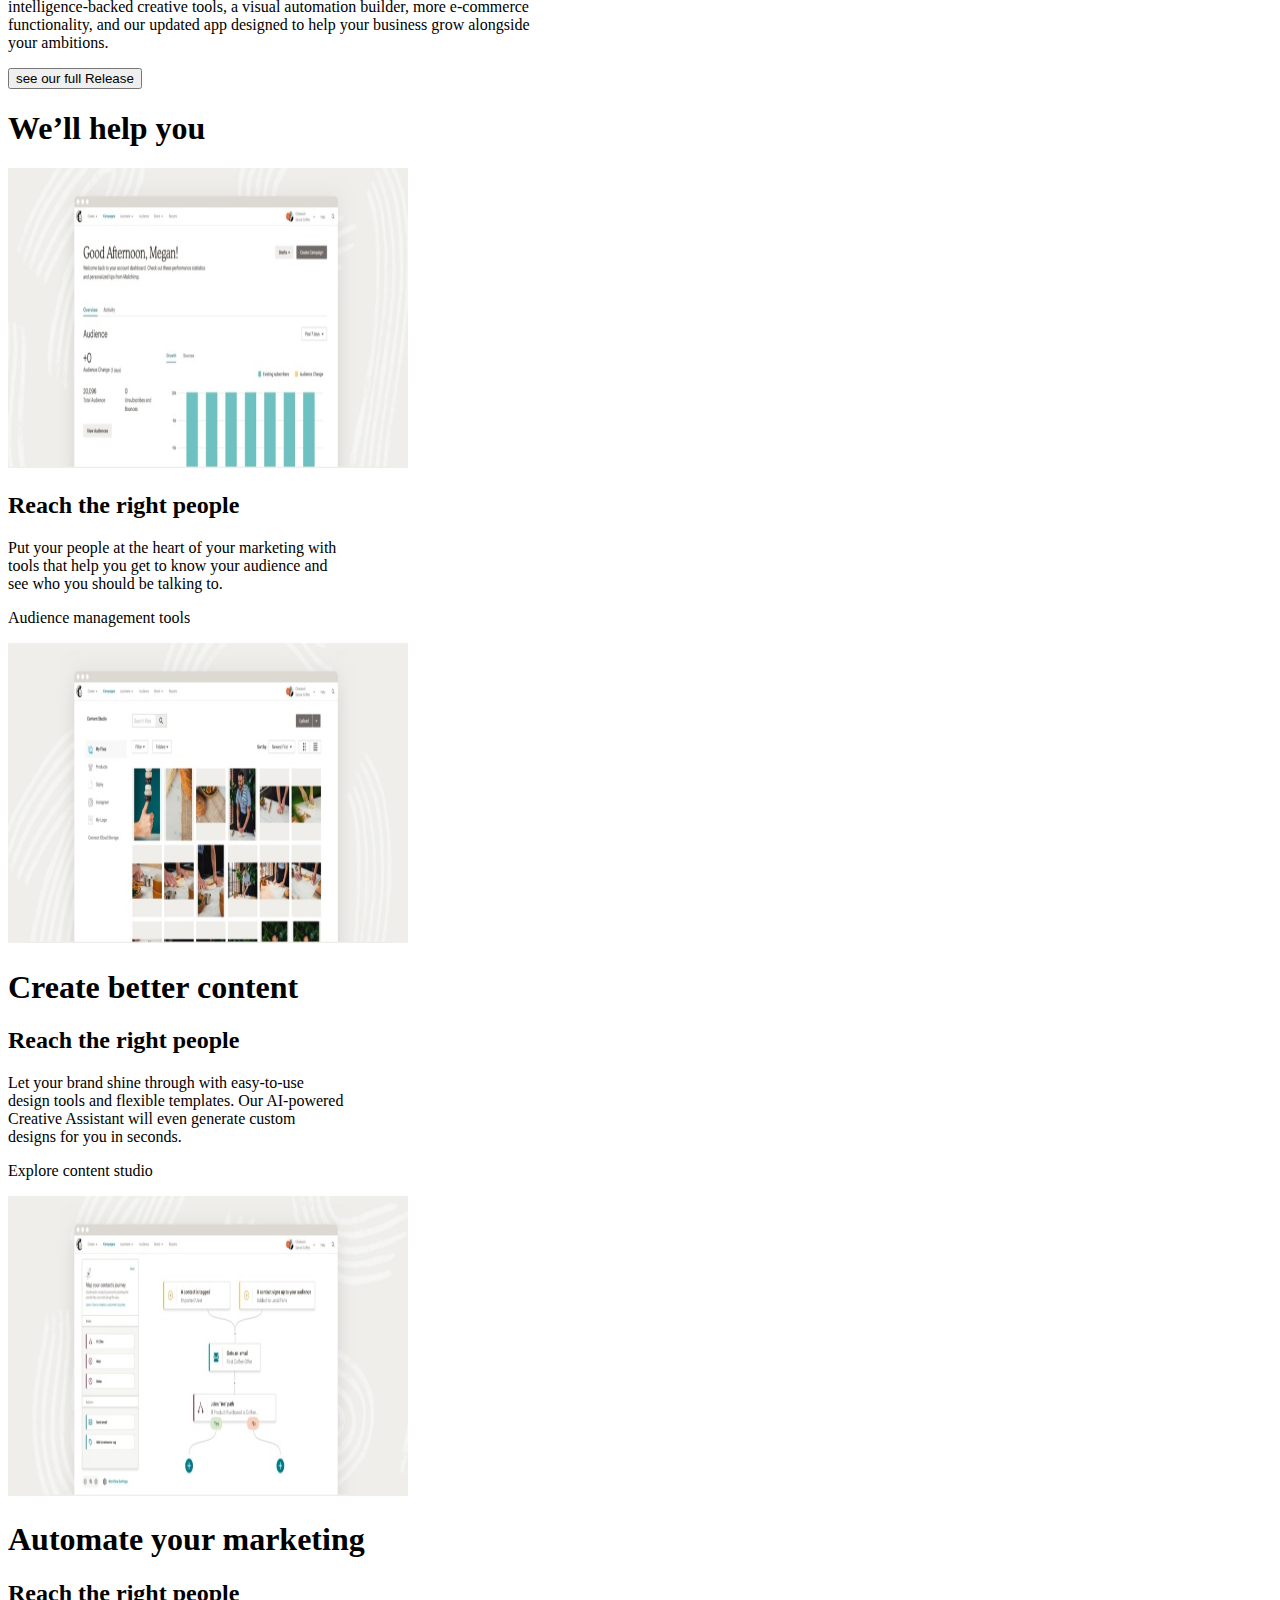
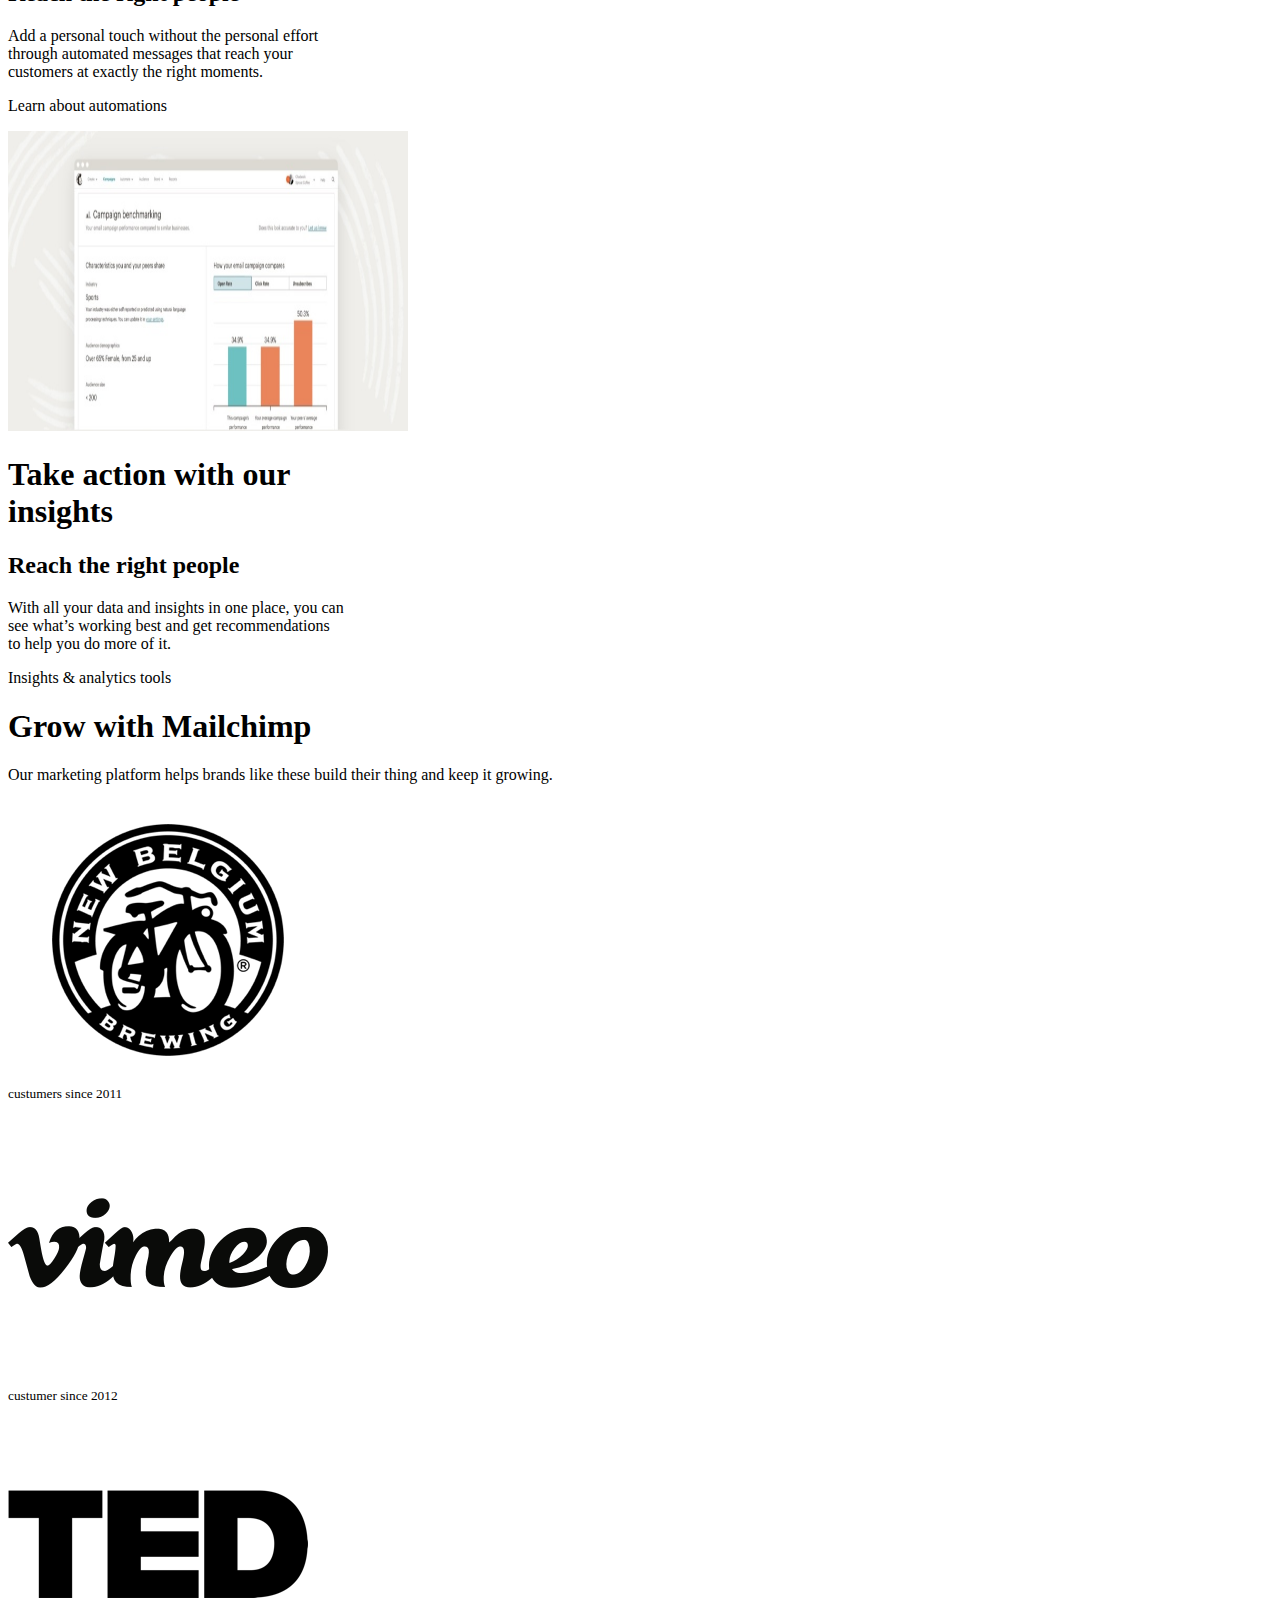
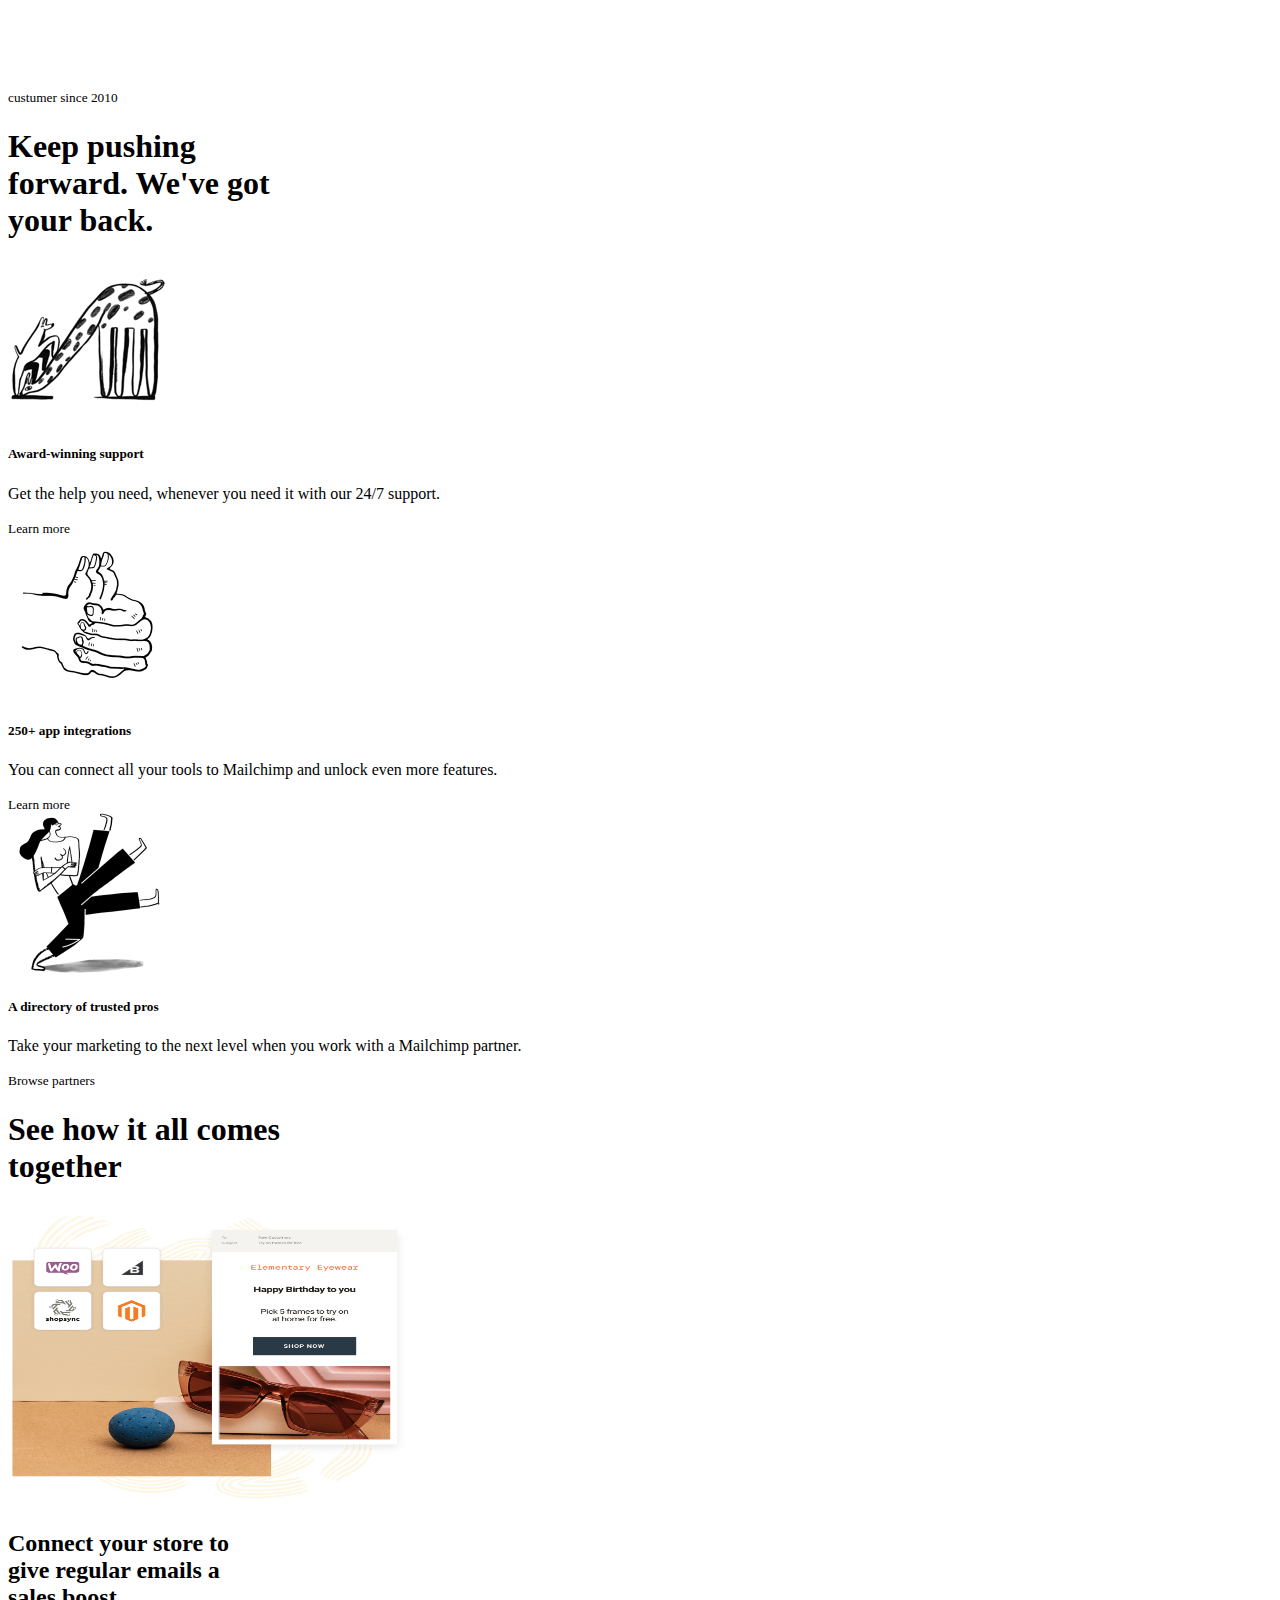
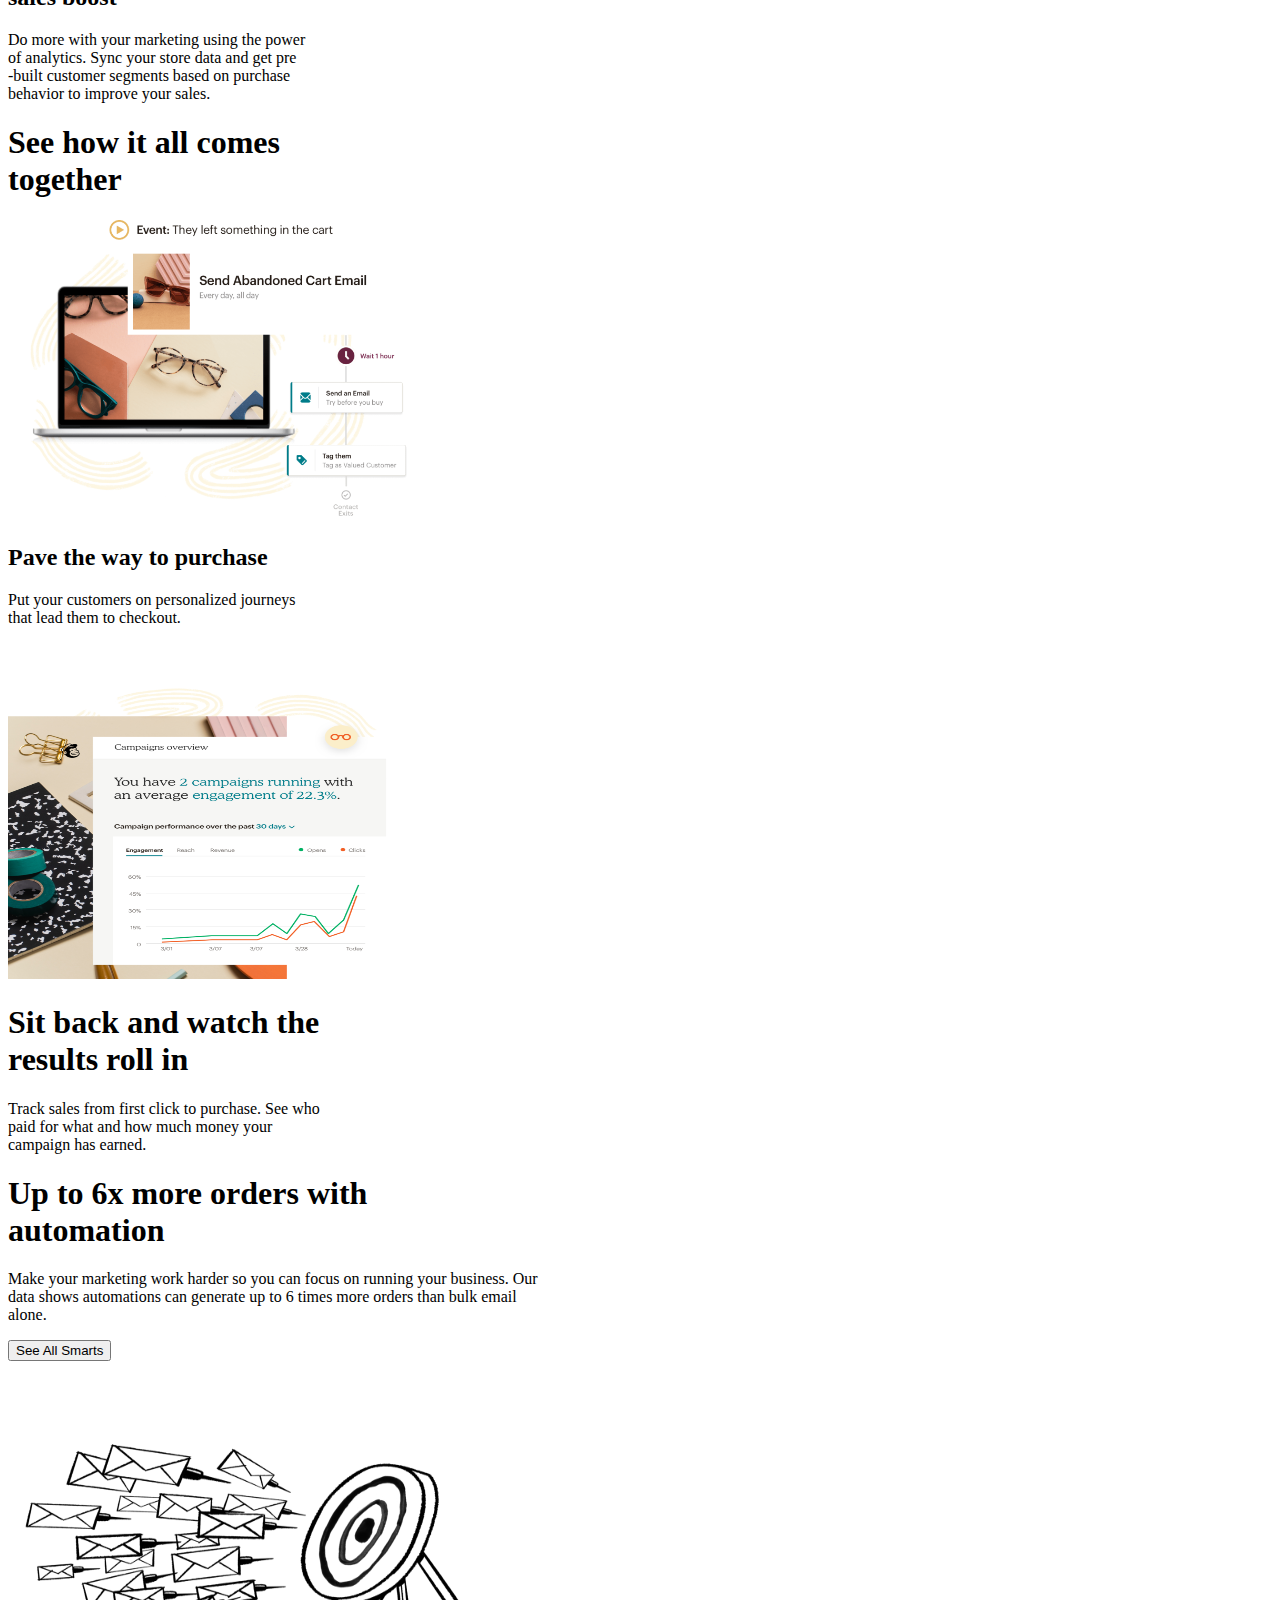
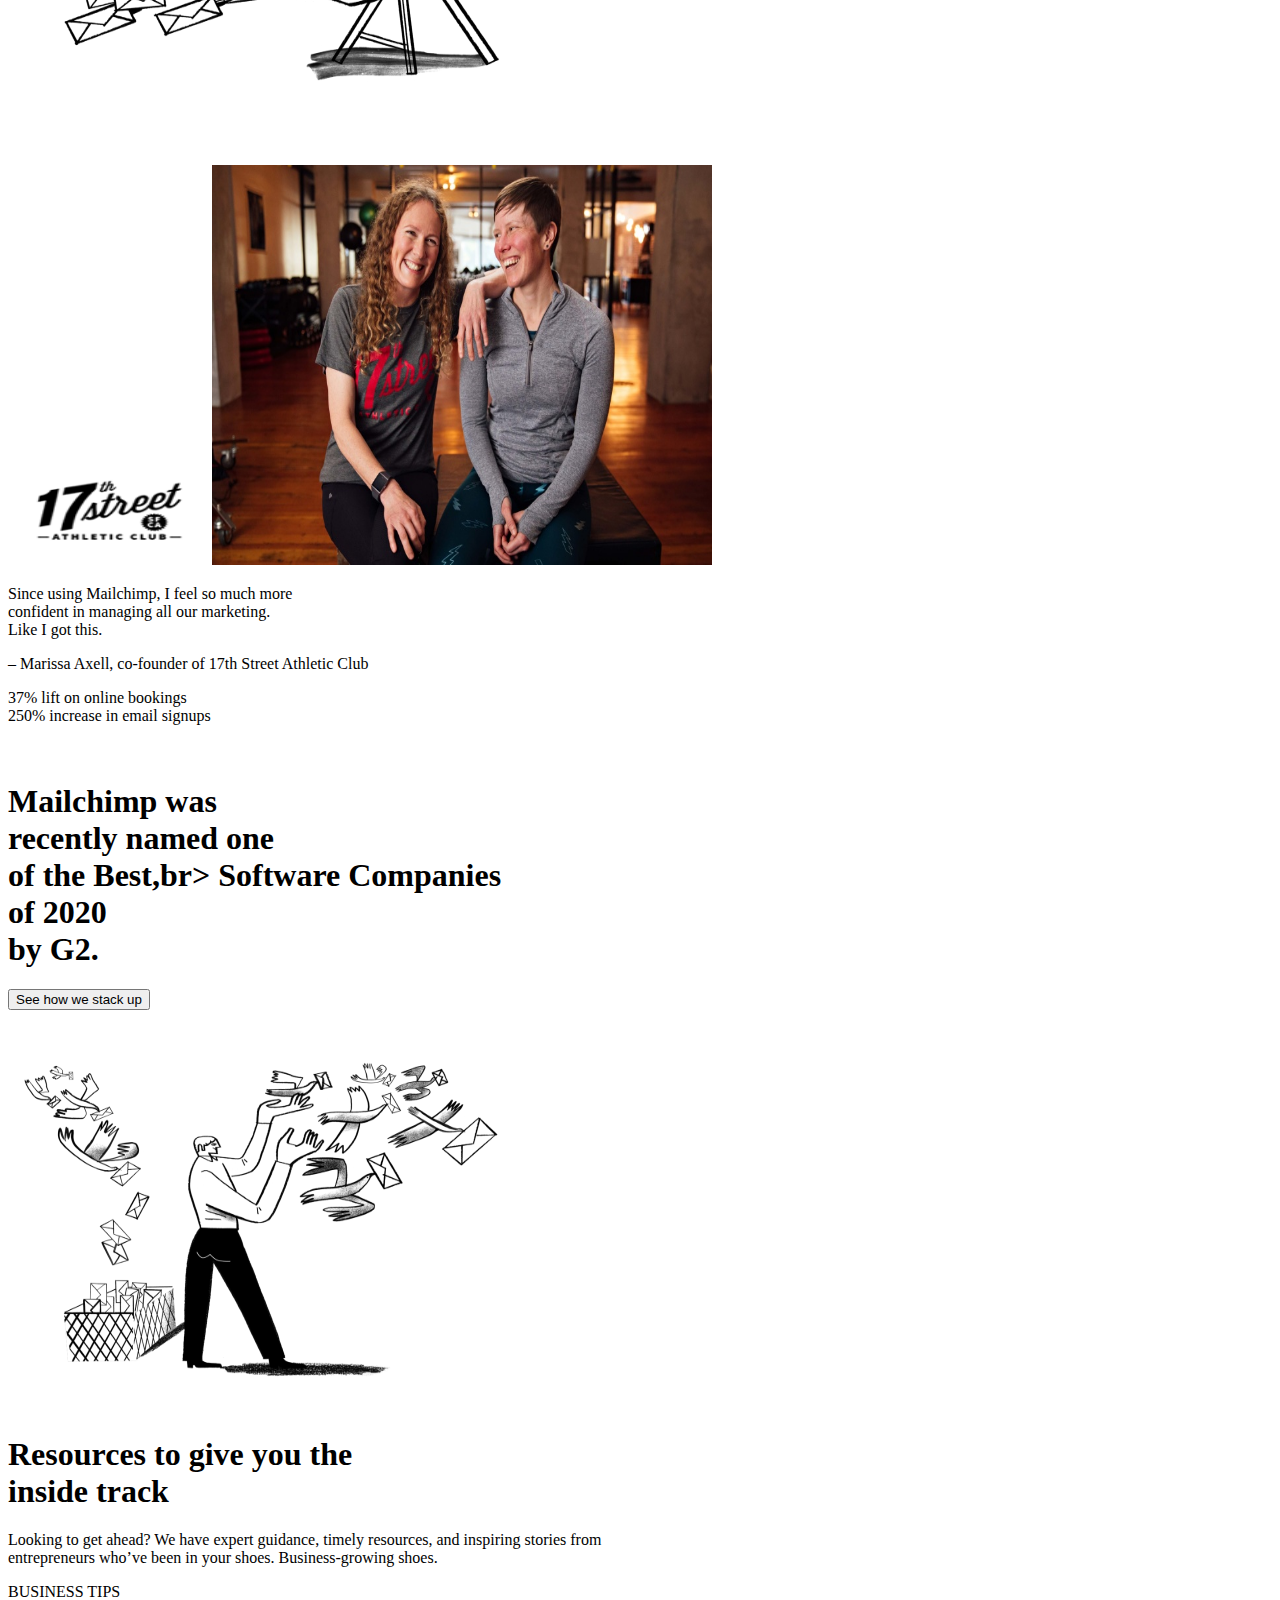
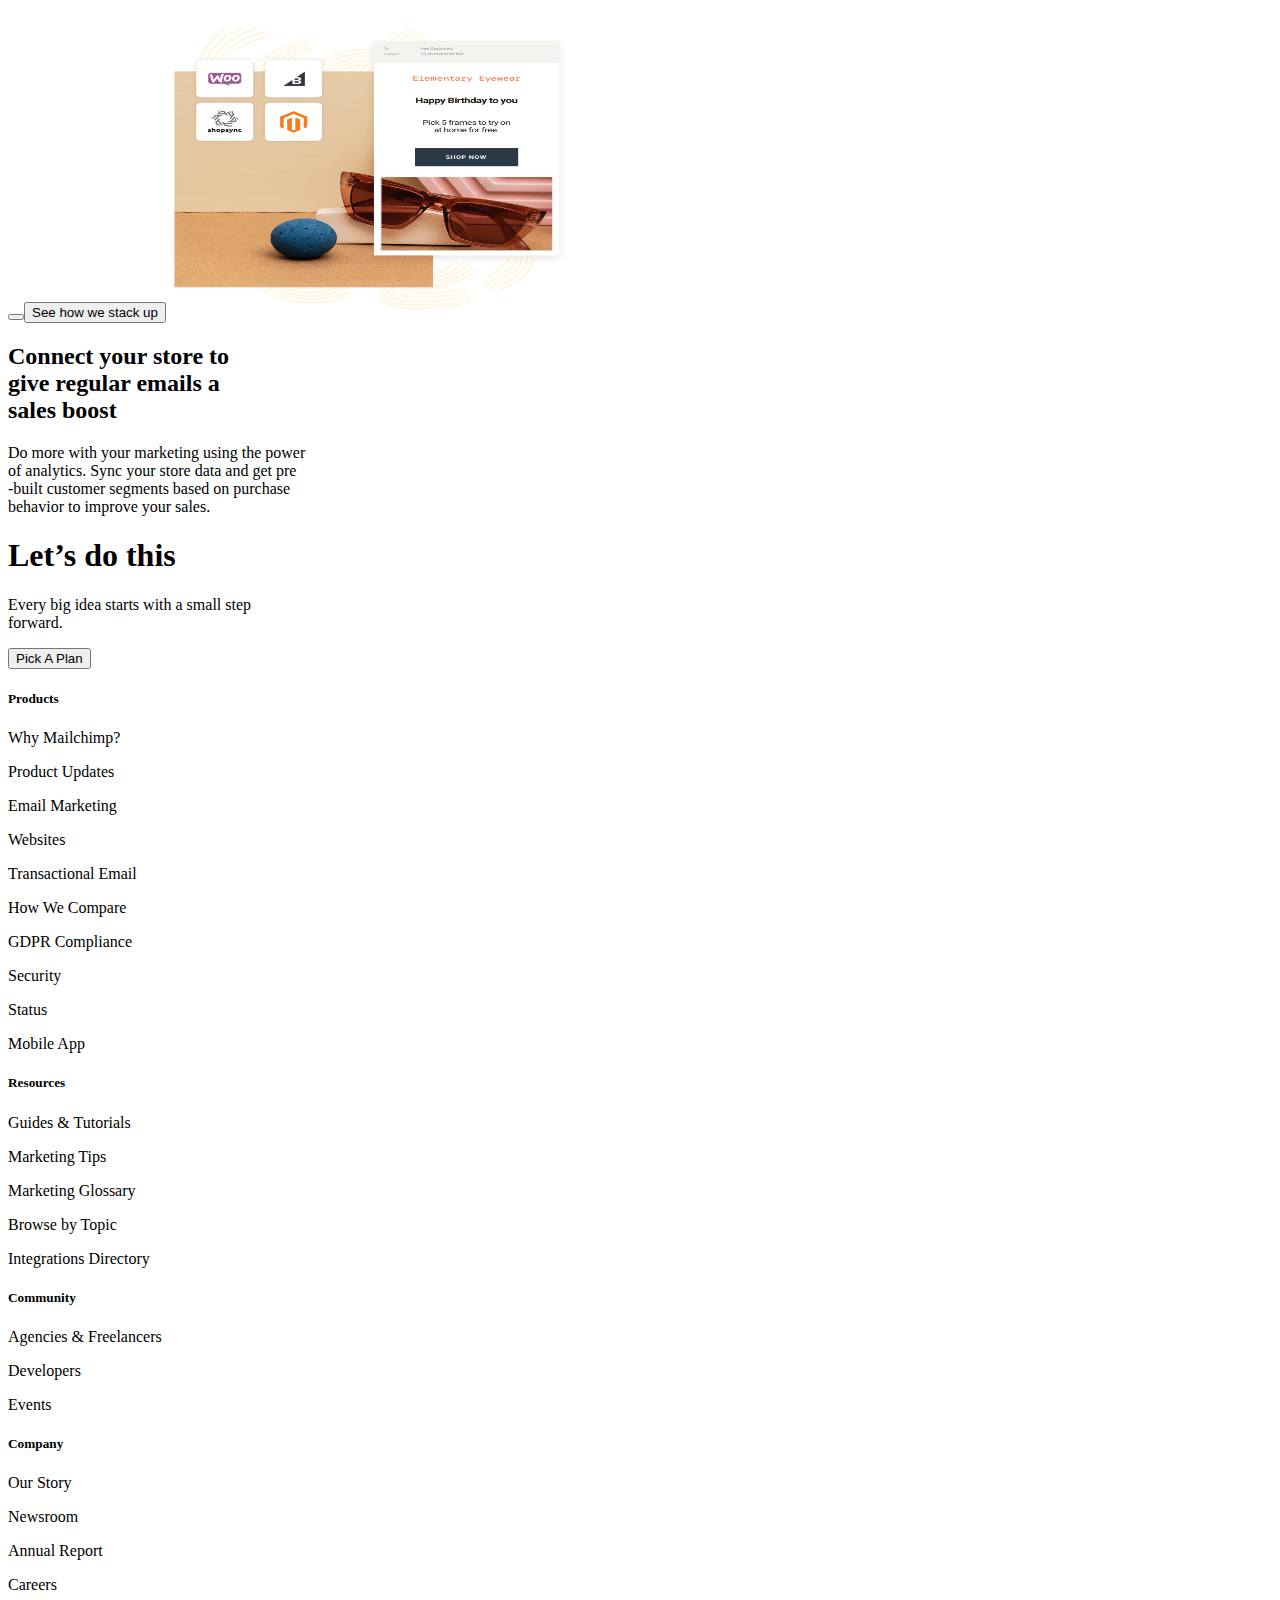
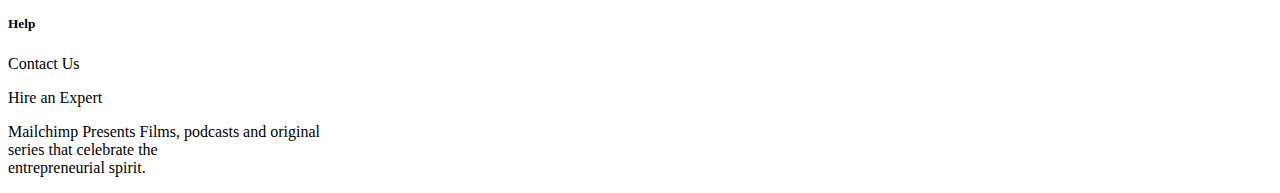
==== commit 8a09ab92: "added footer" ====
--- a/cute.html
+++ b/cute.html
@@ -356,6 +356,70 @@
         </div>
       </div>
 
+
+      <footer>
+        <div class="container-fluid">
+          <div class="row text-center">
+            <div class="col-md-2">
+              <h5>Products</h5>
+              <p>Why Mailchimp?</p>
+              <p>Product Updates</p>
+              <p>Email Marketing</p>
+              <p>Websites</p>
+              <p>Transactional Email</p>
+              <p>How We Compare</p>
+              <p>GDPR Compliance</p>
+              <p>Security</p>
+              <p>Status</p>
+              <p>Mobile App</p>
+
+            </div>
+            <div class="col-md-2">
+              <h5>Resources</h5>
+              <p>Guides & Tutorials</p>
+              <p>Marketing Tips</p>
+              <p>Marketing Glossary</p>
+              <p>Browse by Topic</p>
+              <p>Integrations Directory</p>
+            </div>
+            <div class="col-md-2">
+              <h5>Community</h5>
+              <p>Agencies & Freelancers</p>
+              <p>Developers</p>
+              <p>Events</p>
+              
+            </div>
+            <div class="col-md-2">
+              <h5>Company</h5>
+              <p>Our Story</p>
+              <p>Newsroom</p>
+              <p>Annual Report</p>
+              <p>Careers</p>
+              
+            </div>
+            <div class="col-md-2">
+              <h5>Help</h5>
+              <p>Contact Us</p>
+              <p>Hire an Expert</p>
+            
+              
+            </div>
+            <div class="col-md-2">
+              
+              <p>Mailchimp Presents
+                Films, podcasts and original<br>
+                 series that celebrate the<br>
+                  entrepreneurial spirit.</p>
+            
+              
+            </div>
+
+          </div>
+        </div>
+       
+
+      </footer>
+
             
     
 
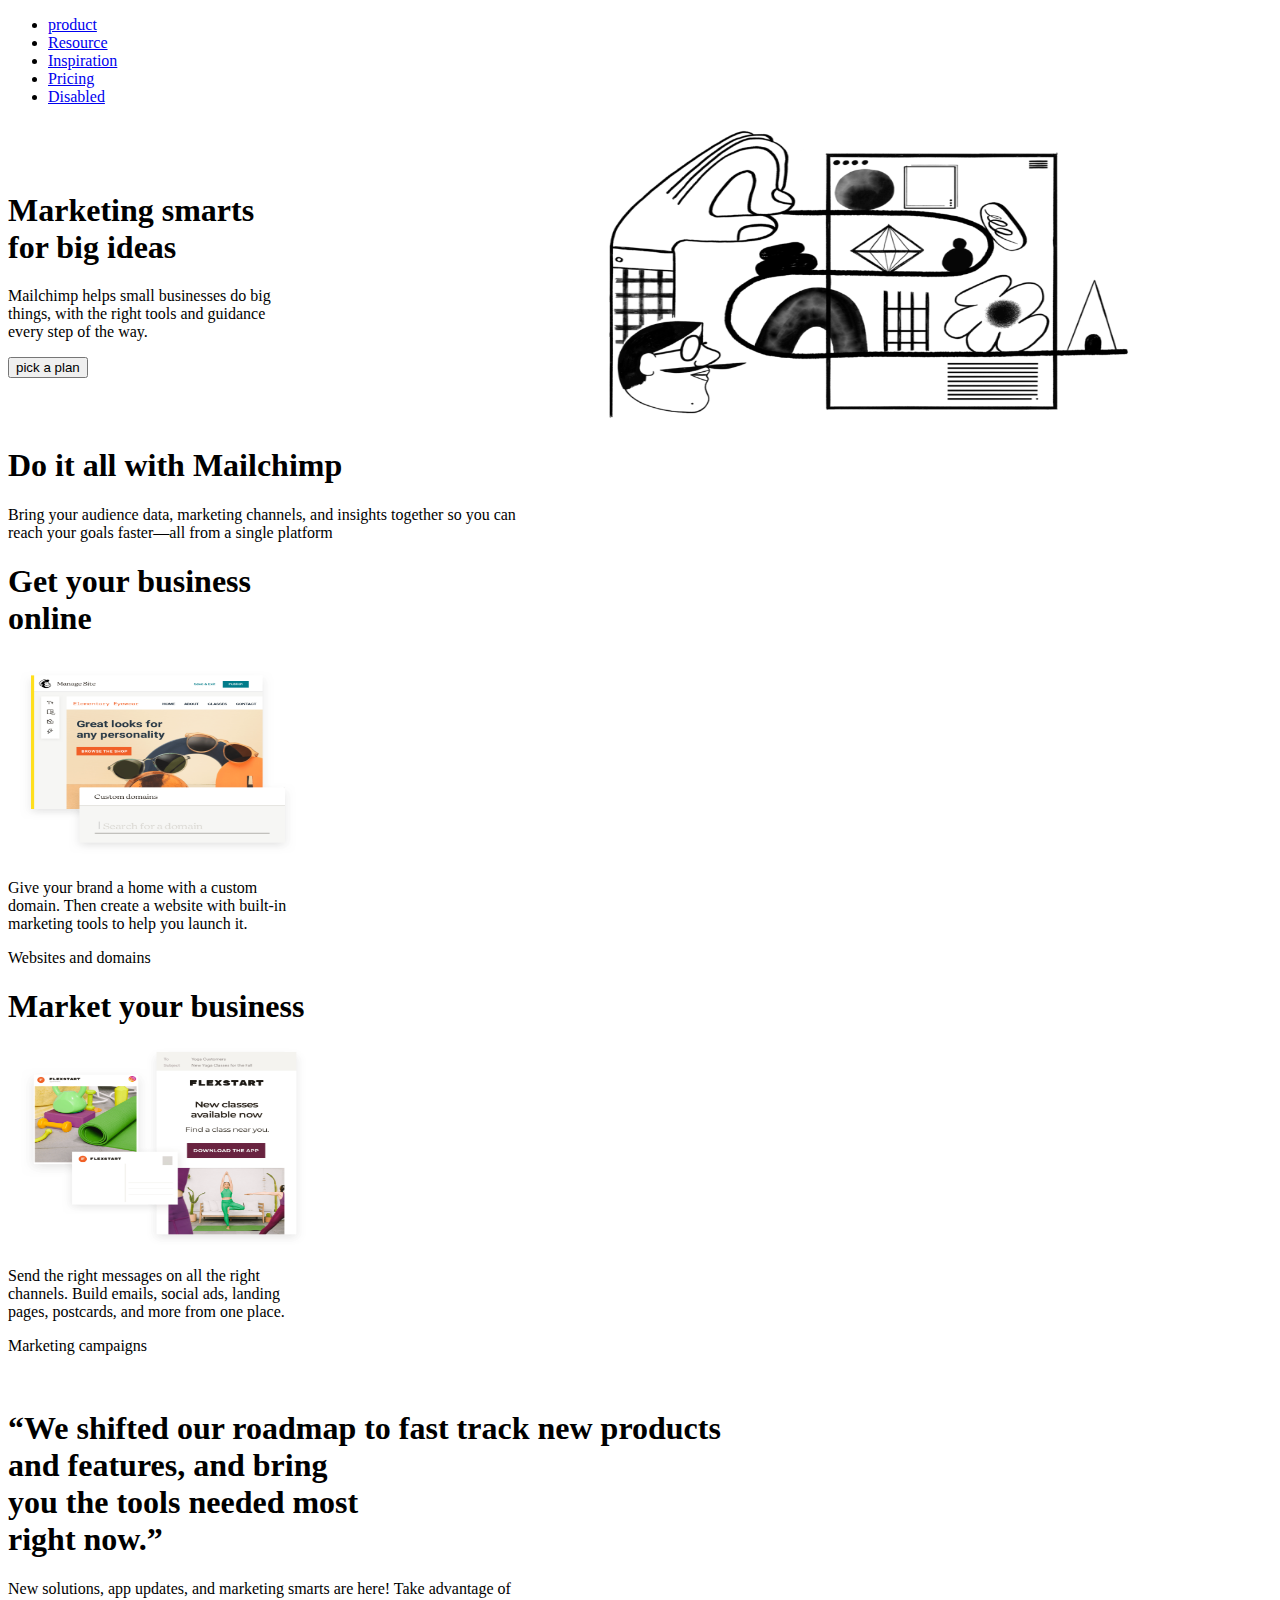
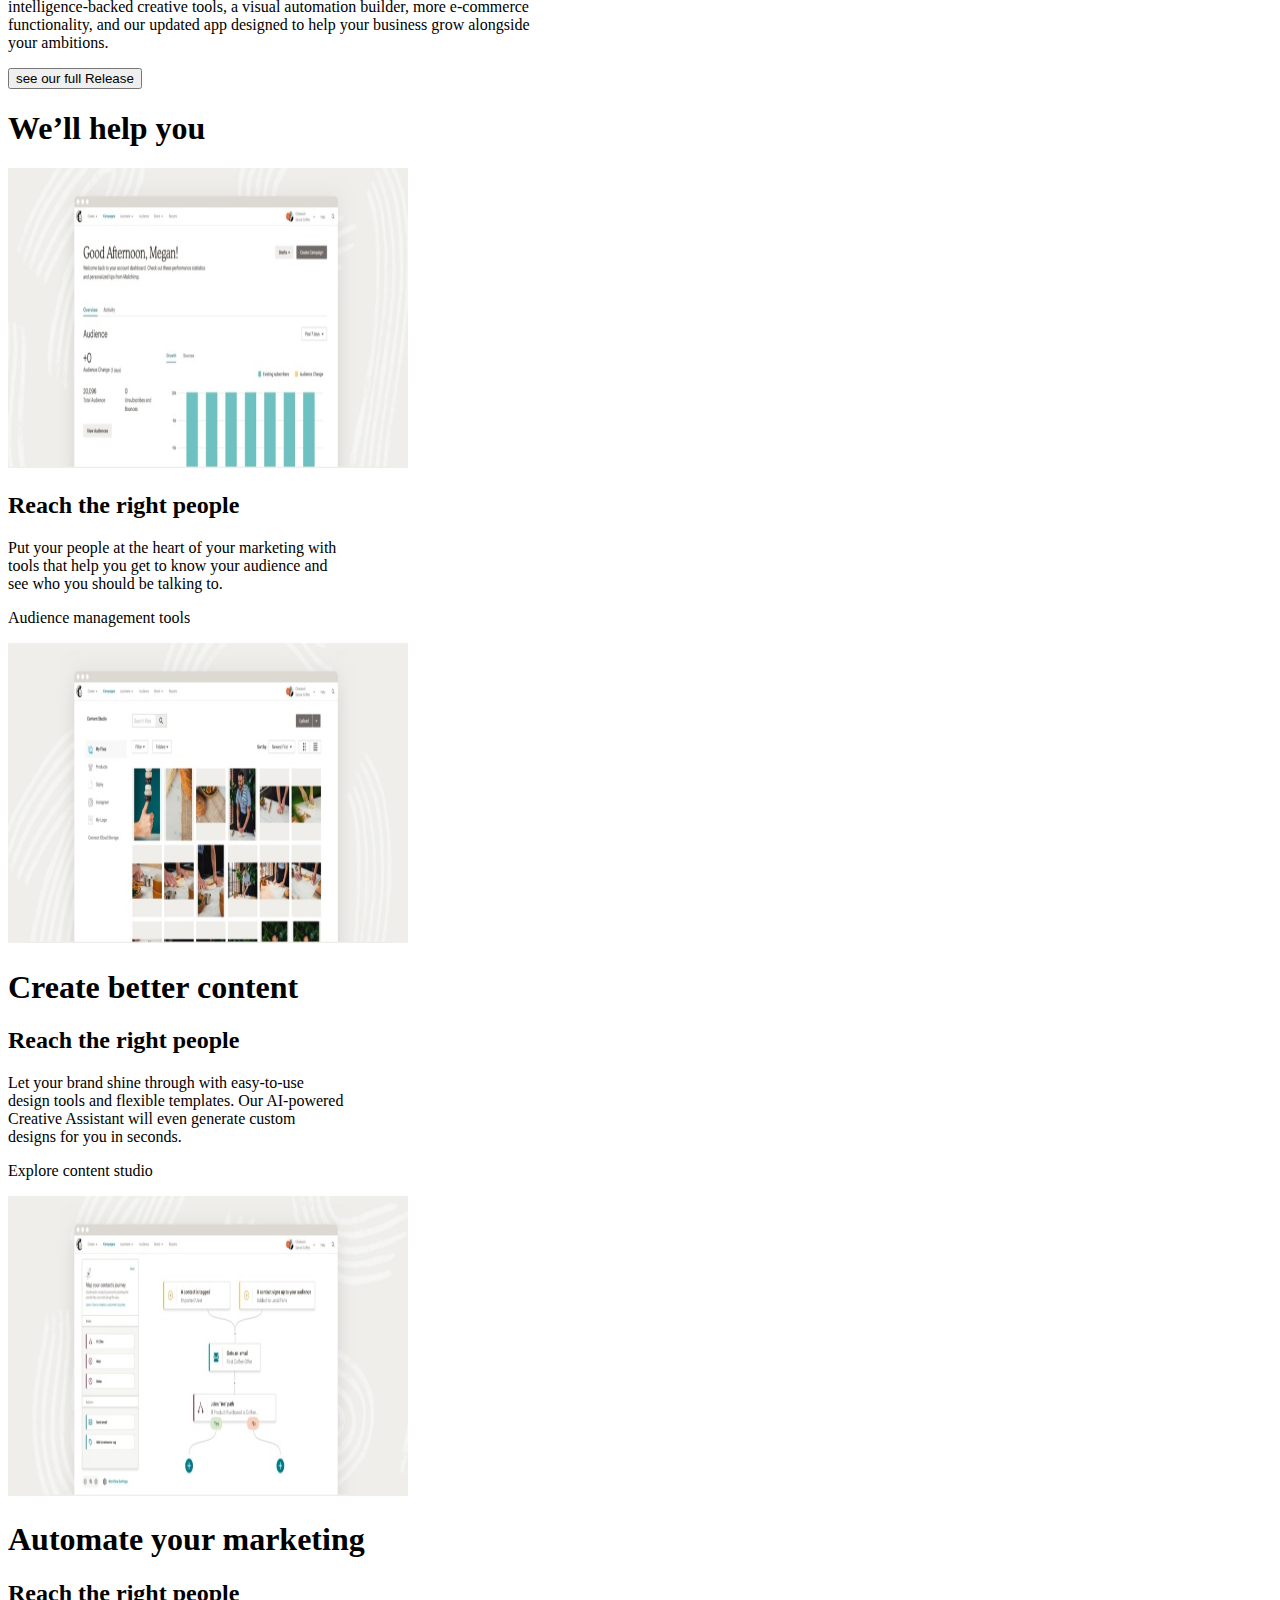
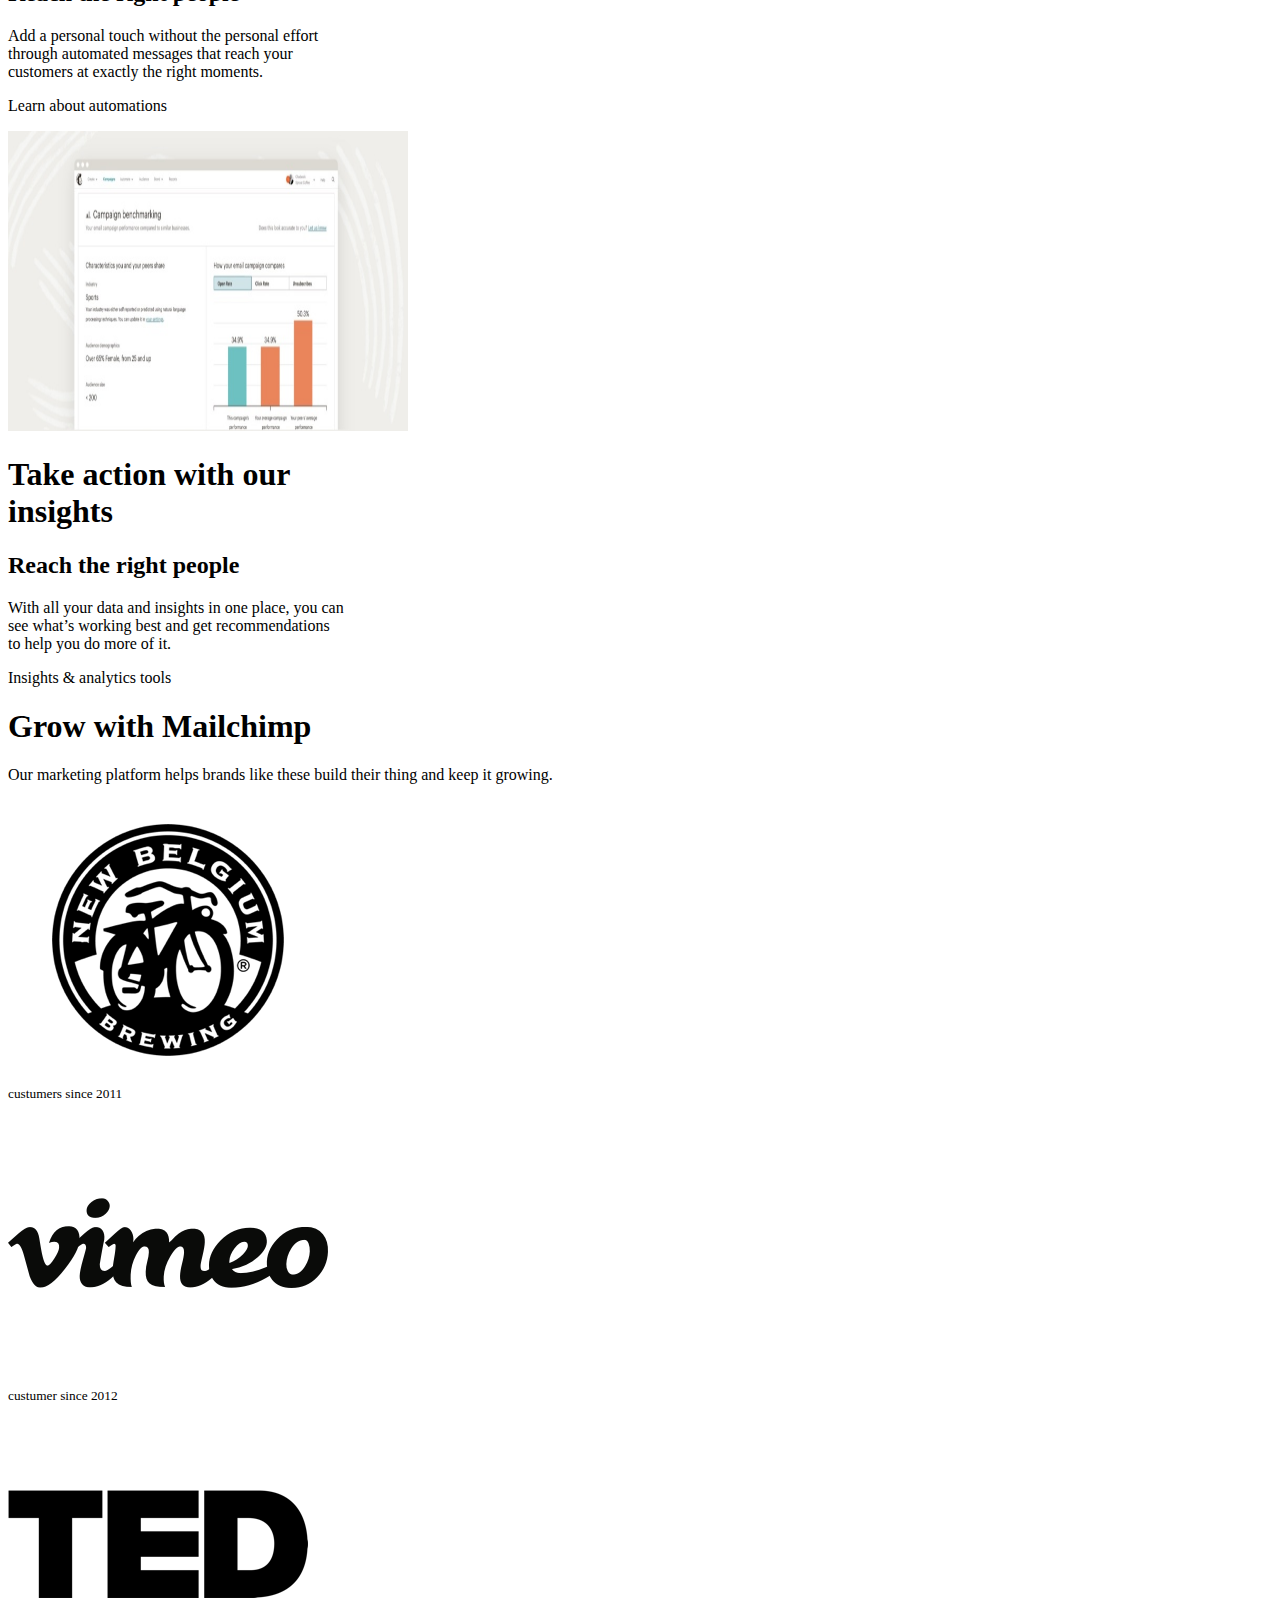
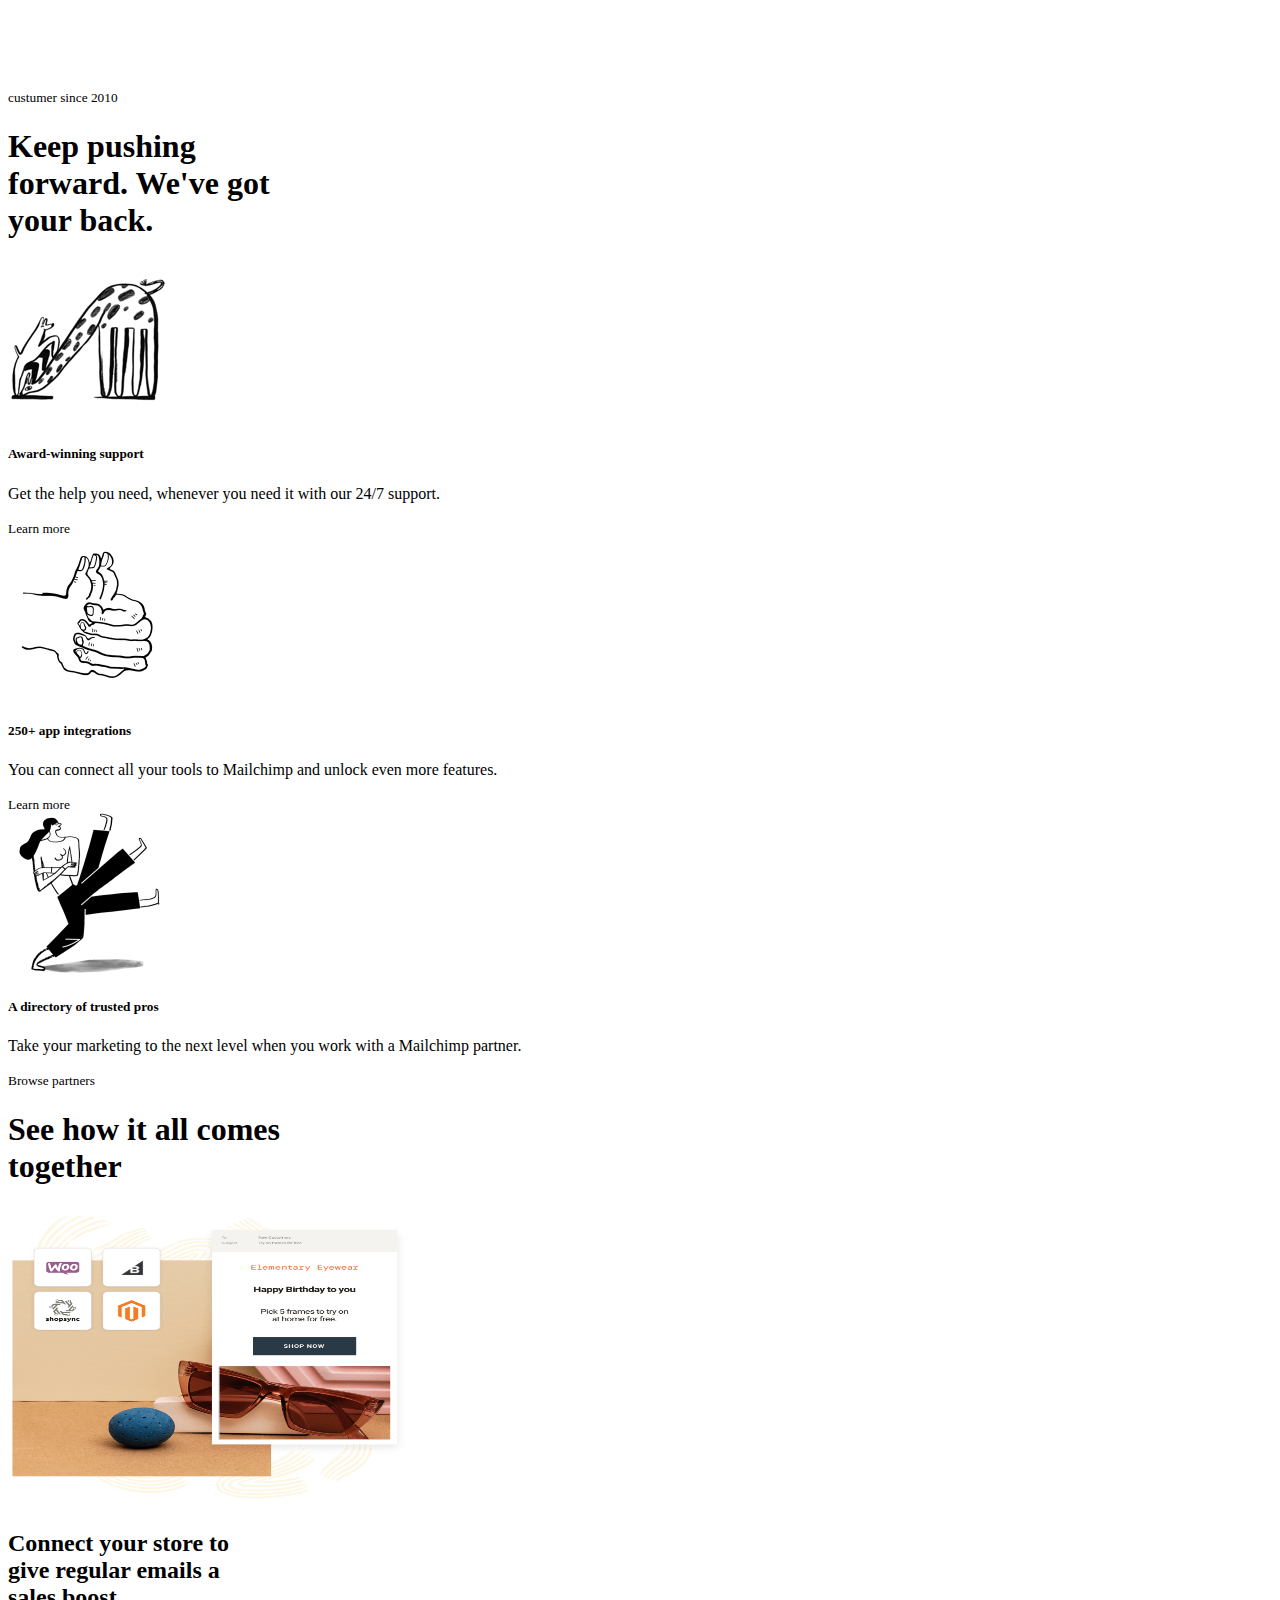
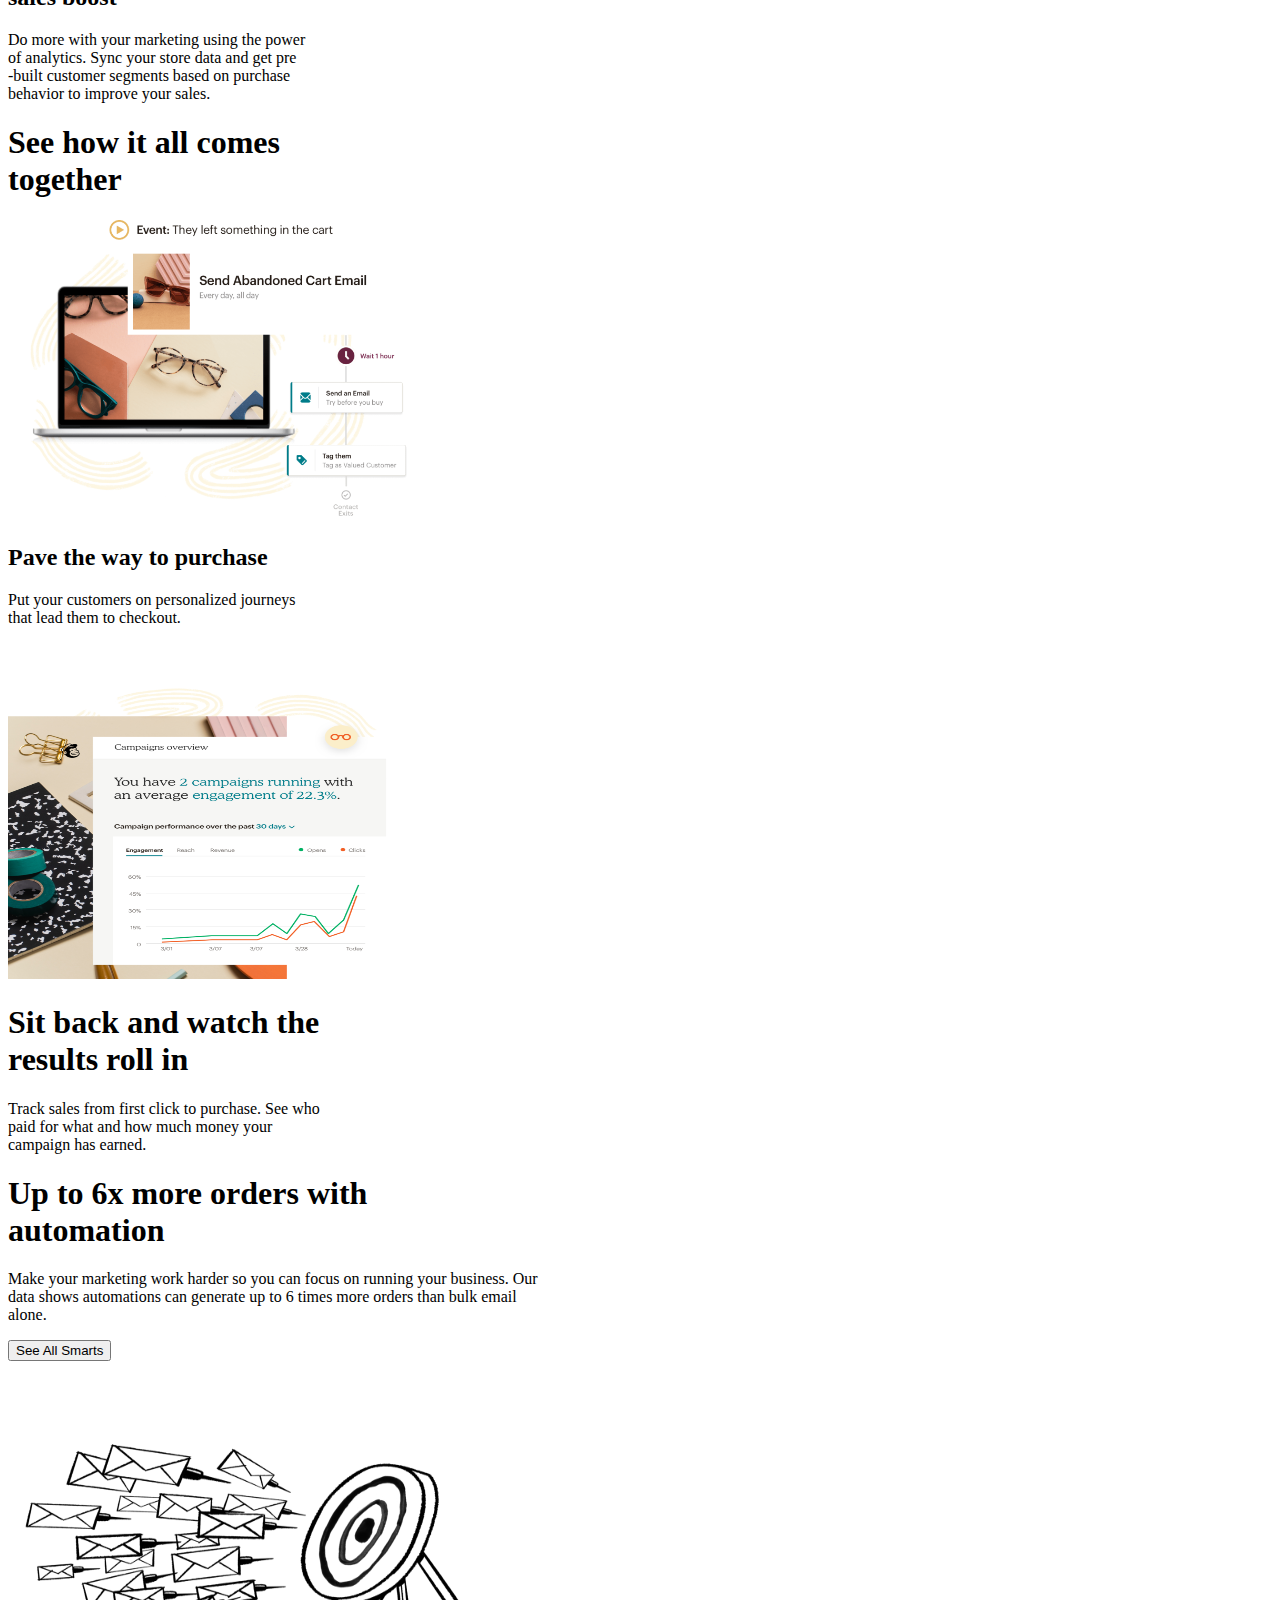
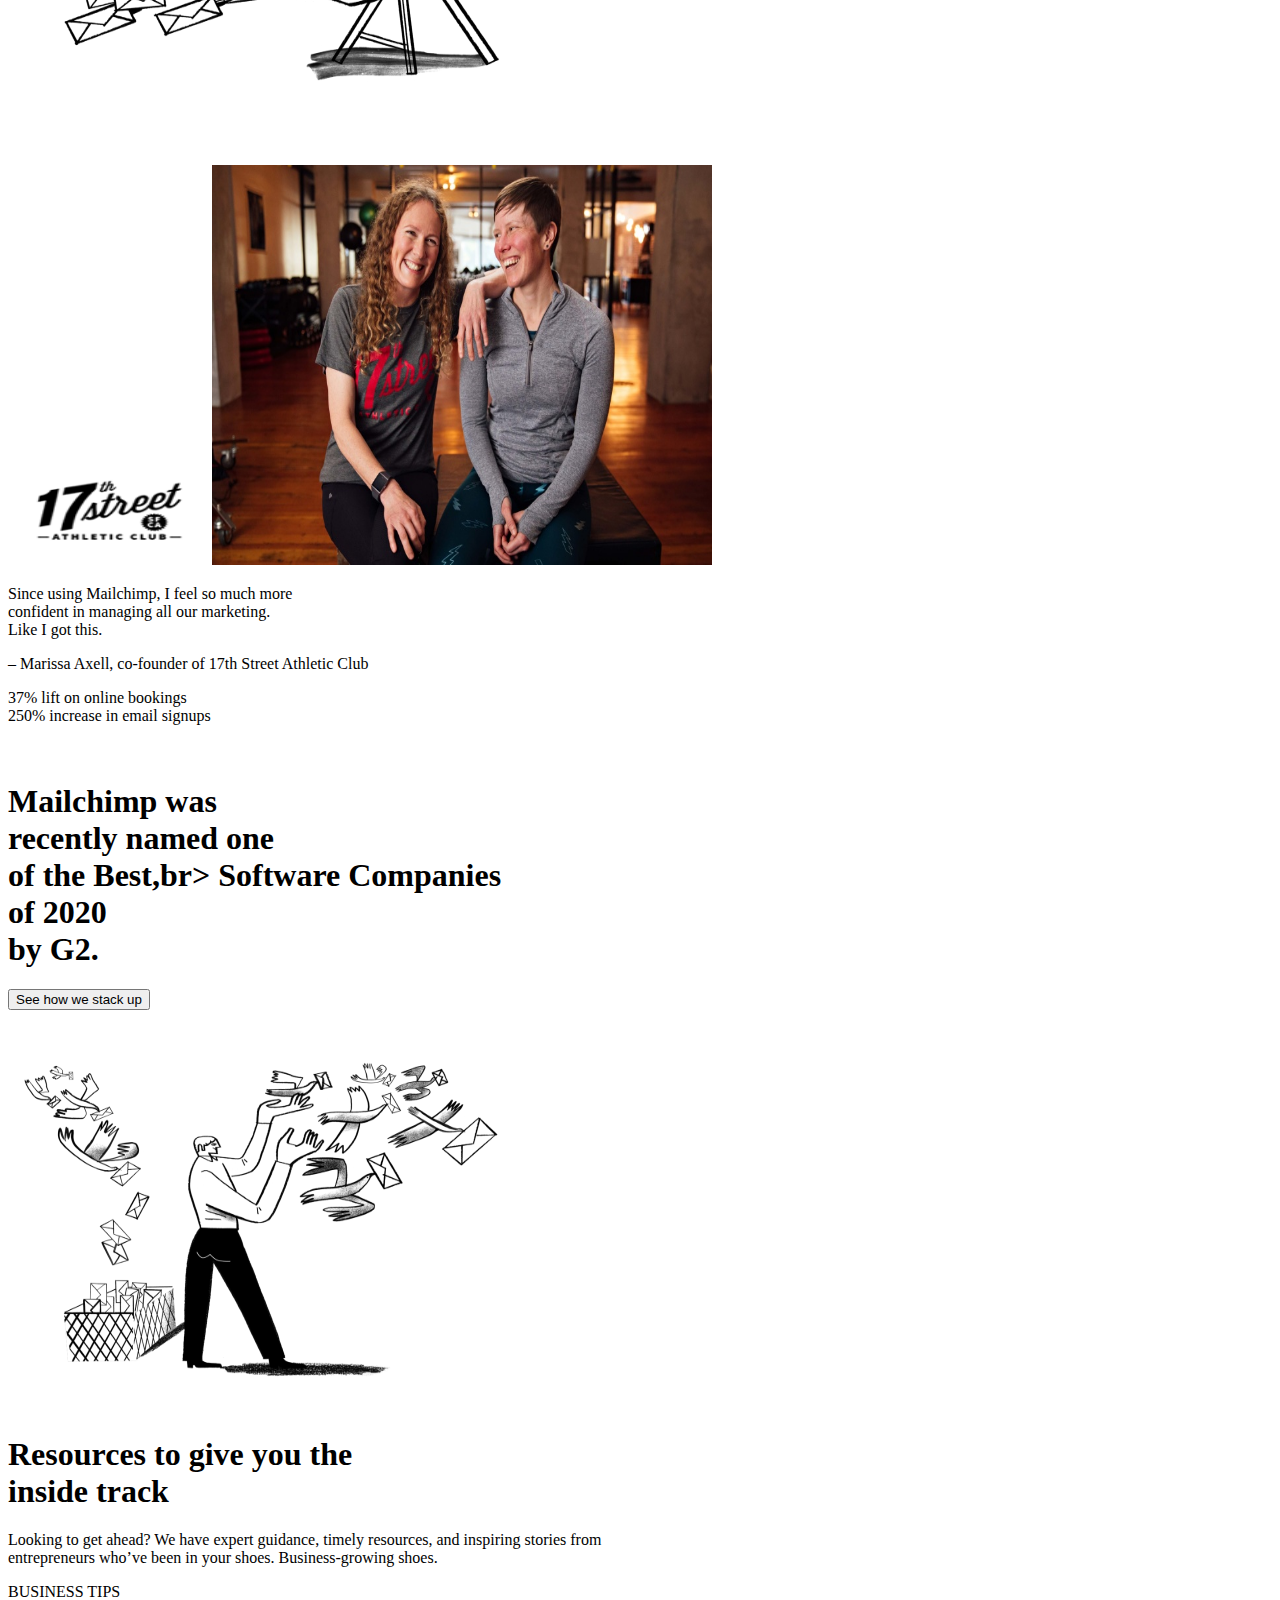
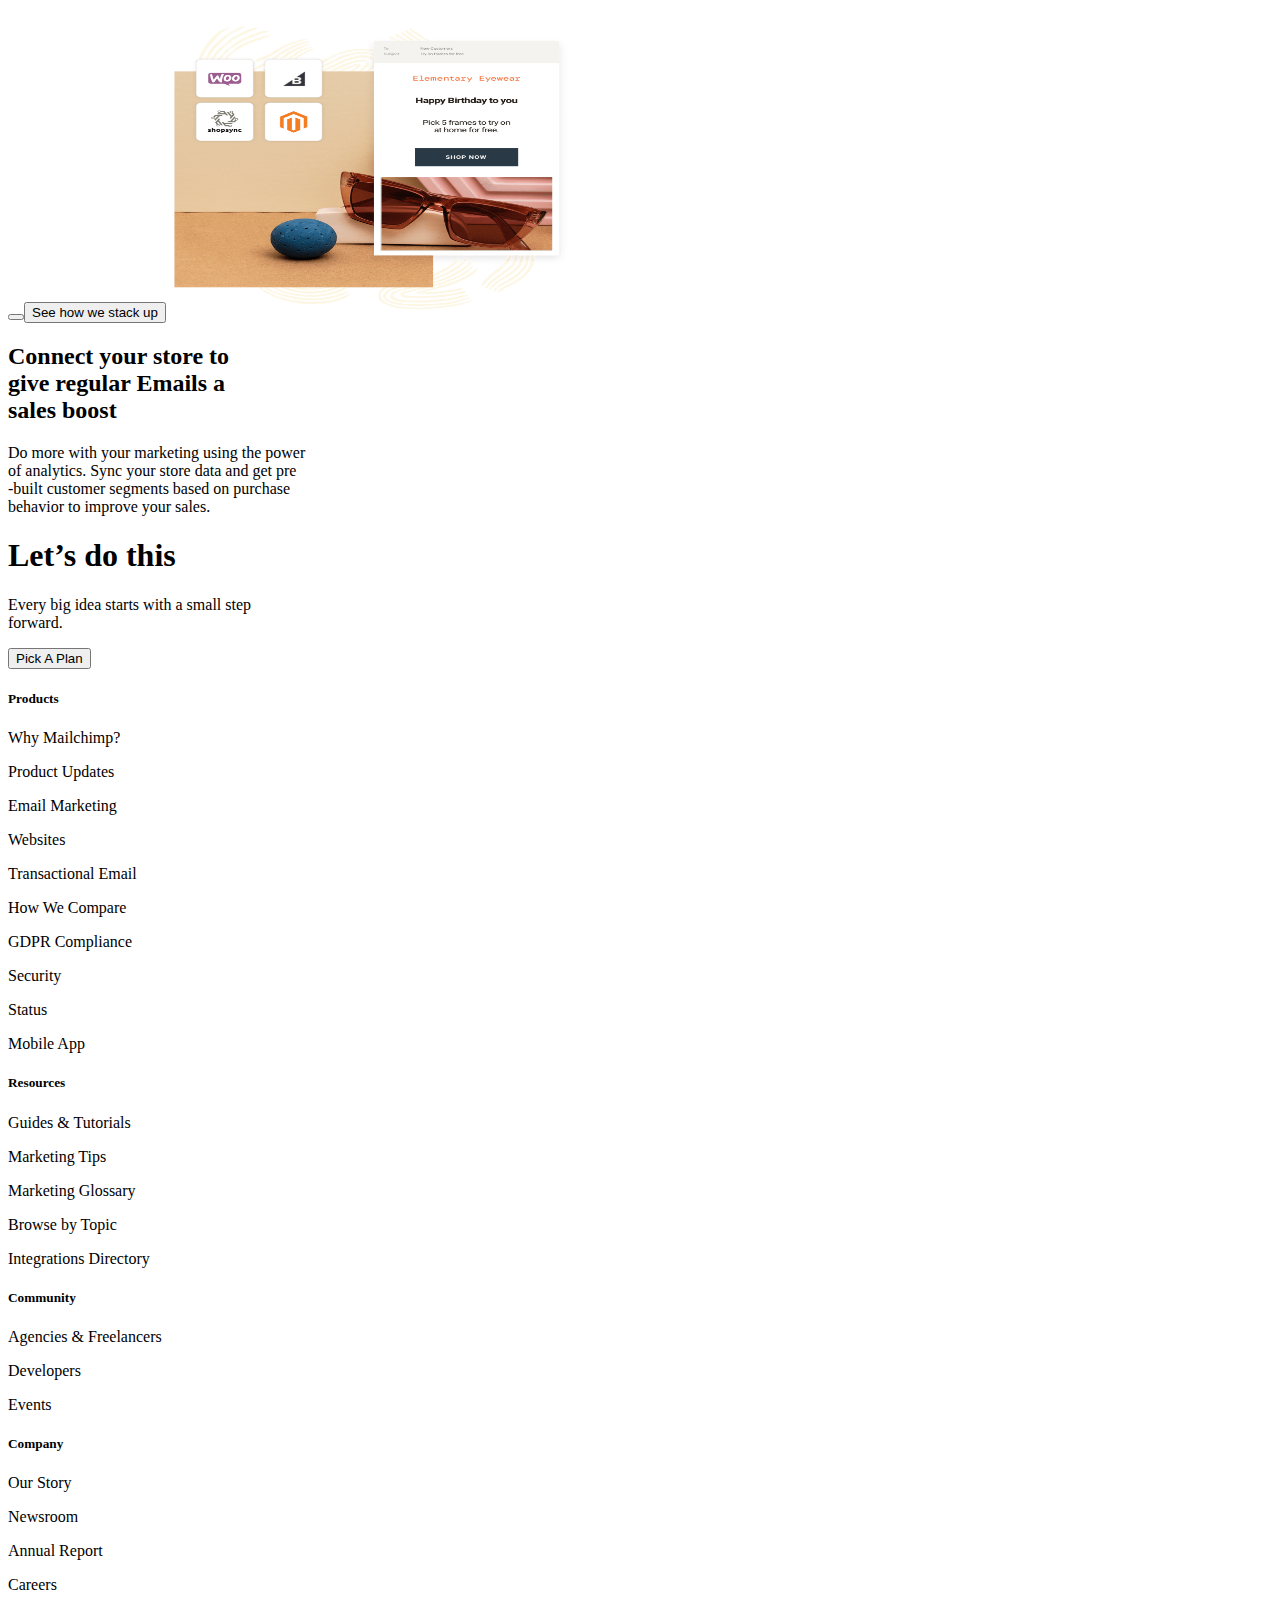
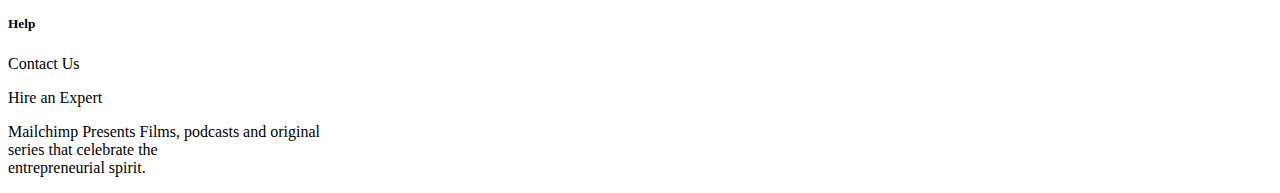
==== commit b3e16ce1: "rename email" ====
--- a/cute.html
+++ b/cute.html
@@ -335,7 +335,7 @@
                       <button type="button" class="btn btn-info">See how we stack up</button></button>
                     <img src="./img/pic16.png" width="400" height="300" class="float-left">
                     <h2>Connect your store to<br>
-                       give regular emails a<br>
+                       give regular Emails a<br>
                         sales boost</h2>
                     <p>Do more with your marketing using the power<br>
                        of analytics. Sync your store data and get pre<br>
